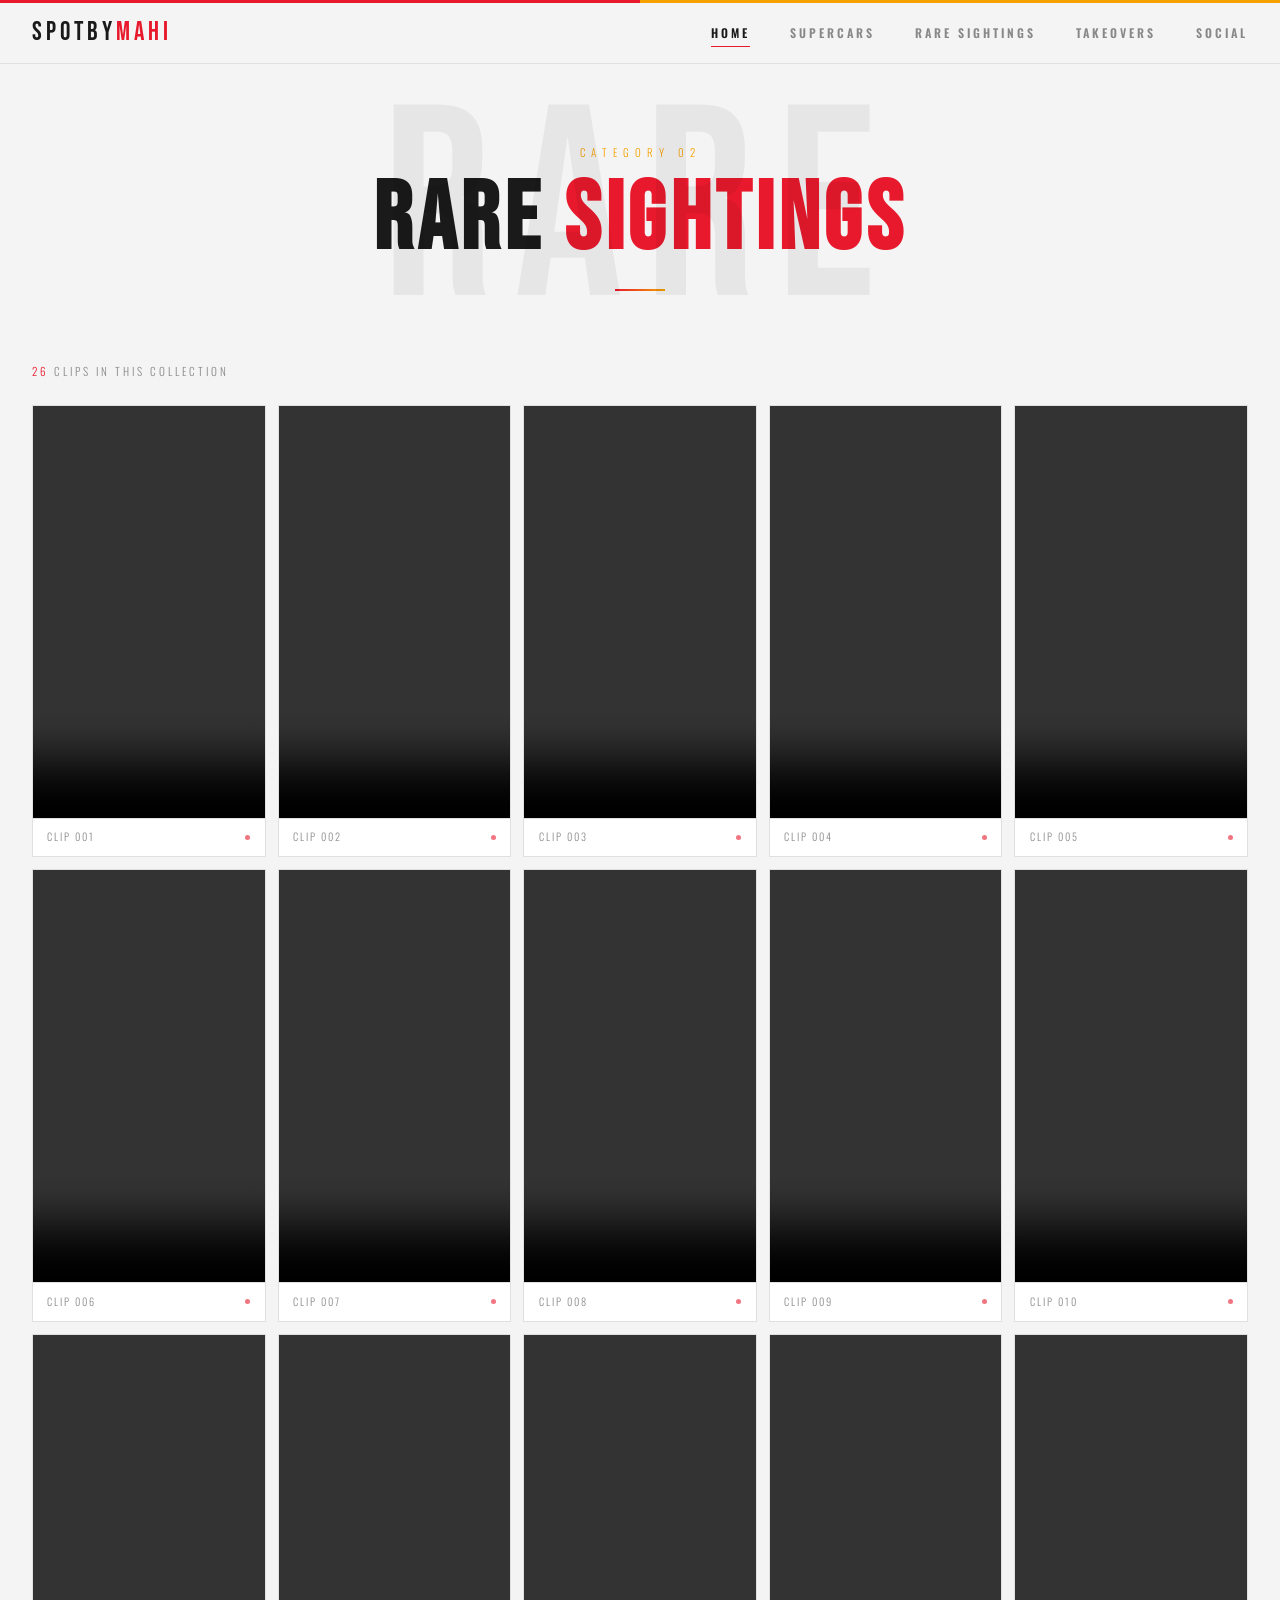
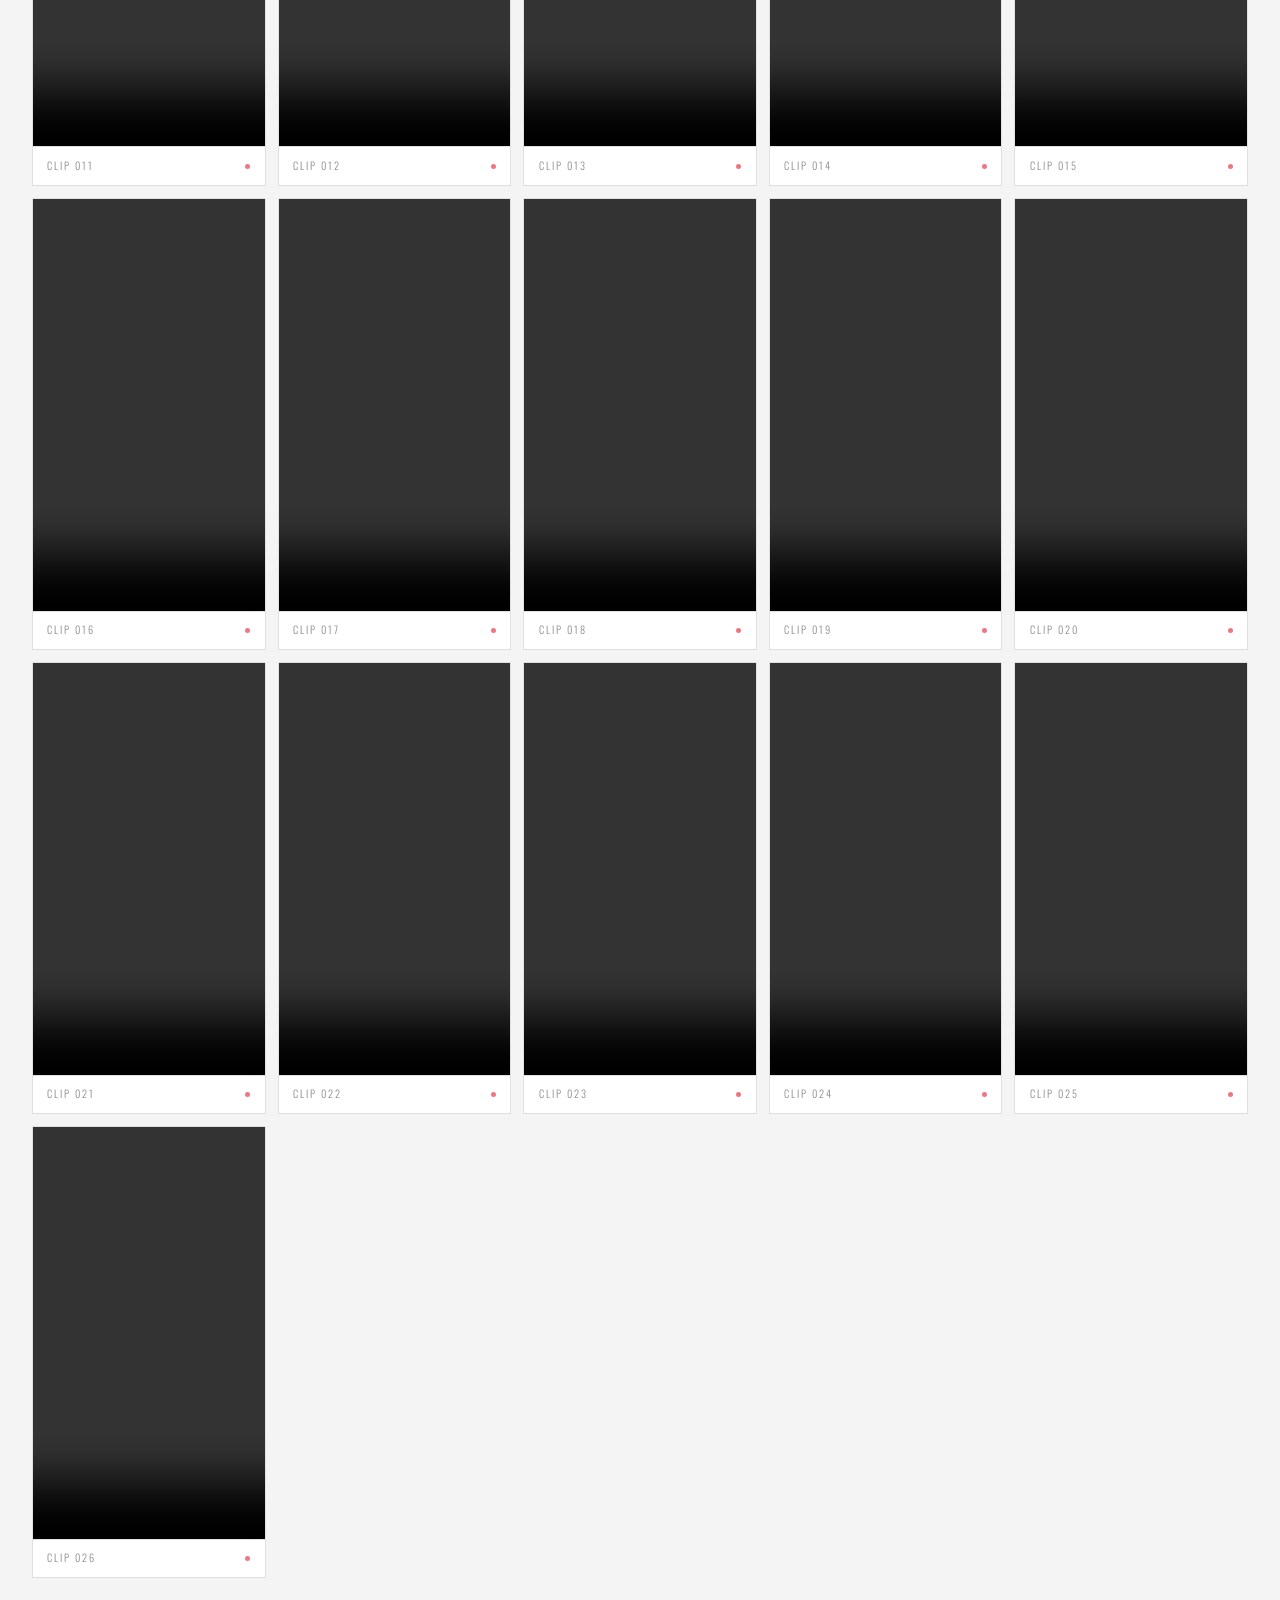
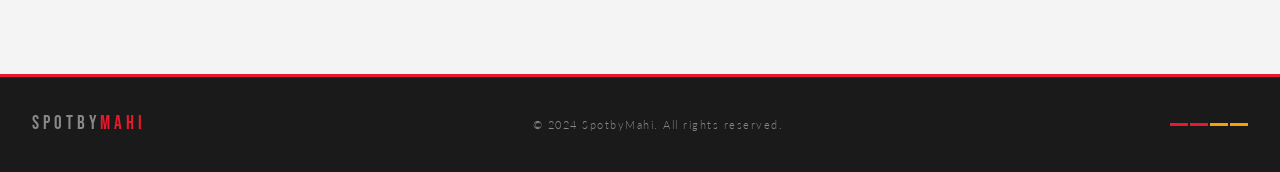
==== rare/index.html @ c1e54764 "Remove .html from page URLs via subfolder index.html structure Each page now lives at a clean URL:  " ====
<!DOCTYPE html>
<html lang="en">
<head>
  <meta charset="UTF-8">
  <meta name="viewport" content="width=device-width, initial-scale=1.0, viewport-fit=cover">
  <meta name="description" content="SpotbyMahi â€” Rare car sightings you won't see every day.">
  <meta name="theme-color" content="#f4f4f4">
  <meta name="apple-mobile-web-app-capable" content="yes">
  <meta name="apple-mobile-web-app-status-bar-style" content="black-translucent">
  <meta name="format-detection" content="telephone=no">
  <title>Rare Sightings â€” SpotbyMahi</title>
  <link rel="stylesheet" href="../style.css?v=10">
  <link rel="preconnect" href="https://fonts.googleapis.com">
  <link rel="preconnect" href="https://fonts.gstatic.com" crossorigin>
</head>
<body>

  <nav>
    <div class="nav-inner">
      <a href="../" class="nav-logo">SPOTBY<span class="logo-red">MAHI</span></a>
      <ul class="nav-links">
        <li><a href="../">Home</a></li>
        <li><a href="../supercars/">Supercars</a></li>
        <li><a href="../rare/">Rare Sightings</a></li>
        <li><a href="../takeovers/">Takeovers</a></li>
        <li><a href="../social/">Social</a></li>
      </ul>
      <button class="hamburger" aria-label="Toggle menu">
        <span></span><span></span><span></span>
      </button>
    </div>
  </nav>

  <div class="mobile-menu">
    <a href="../">Home</a>
    <a href="../supercars/">Supercars</a>
    <a href="../rare/">Rare Sightings</a>
    <a href="../takeovers/">Takeovers</a>
    <a href="../social/">Social</a>
  </div>

  <header class="page-header">
    <div class="page-header-watermark">RARE</div>
    <p class="page-header-label">Category 02</p>
    <h1 class="page-header-title">RARE <span class="t-red">SIGHTINGS</span></h1>
    <div class="page-divider"></div>
  </header>

  <main class="video-section">
    <p class="video-count"><span>26</span> clips in this collection</p>

    <div class="video-grid">

      <div class="video-card">
        <div class="video-wrapper">
          <video src="../Rare/IMG_0483.mov" controls playsinline preload="metadata"></video>
        </div>
        <div class="video-footer">
          <span class="video-num">CLIP 001</span>
          <div class="video-dot"></div>
        </div>
      </div>

      <div class="video-card">
        <div class="video-wrapper">
          <video src="../Rare/IMG_0484.mov" controls playsinline preload="metadata"></video>
        </div>
        <div class="video-footer">
          <span class="video-num">CLIP 002</span>
          <div class="video-dot"></div>
        </div>
      </div>

      <div class="video-card">
        <div class="video-wrapper">
          <video src="../Rare/IMG_1580.mov" controls playsinline preload="metadata"></video>
        </div>
        <div class="video-footer">
          <span class="video-num">CLIP 003</span>
          <div class="video-dot"></div>
        </div>
      </div>

      <div class="video-card">
        <div class="video-wrapper">
          <video src="../Rare/IMG_1581.mov" controls playsinline preload="metadata"></video>
        </div>
        <div class="video-footer">
          <span class="video-num">CLIP 004</span>
          <div class="video-dot"></div>
        </div>
      </div>

      <div class="video-card">
        <div class="video-wrapper">
          <video src="../Rare/IMG_1582.mov" controls playsinline preload="metadata"></video>
        </div>
        <div class="video-footer">
          <span class="video-num">CLIP 005</span>
          <div class="video-dot"></div>
        </div>
      </div>

      <div class="video-card">
        <div class="video-wrapper">
          <video src="../Rare/IMG_1625.MOV" controls playsinline preload="metadata"></video>
        </div>
        <div class="video-footer">
          <span class="video-num">CLIP 006</span>
          <div class="video-dot"></div>
        </div>
      </div>

      <div class="video-card">
        <div class="video-wrapper">
          <video src="../Rare/IMG_1839.mov" controls playsinline preload="metadata"></video>
        </div>
        <div class="video-footer">
          <span class="video-num">CLIP 007</span>
          <div class="video-dot"></div>
        </div>
      </div>

      <div class="video-card">
        <div class="video-wrapper">
          <video src="../Rare/IMG_1840.mov" controls playsinline preload="metadata"></video>
        </div>
        <div class="video-footer">
          <span class="video-num">CLIP 008</span>
          <div class="video-dot"></div>
        </div>
      </div>

      <div class="video-card">
        <div class="video-wrapper">
          <video src="../Rare/IMG_1841.mov" controls playsinline preload="metadata"></video>
        </div>
        <div class="video-footer">
          <span class="video-num">CLIP 009</span>
          <div class="video-dot"></div>
        </div>
      </div>

      <div class="video-card">
        <div class="video-wrapper">
          <video src="../Rare/IMG_1844.mov" controls playsinline preload="metadata"></video>
        </div>
        <div class="video-footer">
          <span class="video-num">CLIP 010</span>
          <div class="video-dot"></div>
        </div>
      </div>

      <div class="video-card">
        <div class="video-wrapper">
          <video src="../Rare/IMG_1845.mov" controls playsinline preload="metadata"></video>
        </div>
        <div class="video-footer">
          <span class="video-num">CLIP 011</span>
          <div class="video-dot"></div>
        </div>
      </div>

      <div class="video-card">
        <div class="video-wrapper">
          <video src="../Rare/IMG_1932.MOV" controls playsinline preload="metadata"></video>
        </div>
        <div class="video-footer">
          <span class="video-num">CLIP 012</span>
          <div class="video-dot"></div>
        </div>
      </div>

      <div class="video-card">
        <div class="video-wrapper">
          <video src="../Rare/IMG_1933.MOV" controls playsinline preload="metadata"></video>
        </div>
        <div class="video-footer">
          <span class="video-num">CLIP 013</span>
          <div class="video-dot"></div>
        </div>
      </div>

      <div class="video-card">
        <div class="video-wrapper">
          <video src="../Rare/IMG_1936.MOV" controls playsinline preload="metadata"></video>
        </div>
        <div class="video-footer">
          <span class="video-num">CLIP 014</span>
          <div class="video-dot"></div>
        </div>
      </div>

      <div class="video-card">
        <div class="video-wrapper">
          <video src="../Rare/IMG_1938.MOV" controls playsinline preload="metadata"></video>
        </div>
        <div class="video-footer">
          <span class="video-num">CLIP 015</span>
          <div class="video-dot"></div>
        </div>
      </div>

      <div class="video-card">
        <div class="video-wrapper">
          <video src="../Rare/IMG_1994.MOV" controls playsinline preload="metadata"></video>
        </div>
        <div class="video-footer">
          <span class="video-num">CLIP 016</span>
          <div class="video-dot"></div>
        </div>
      </div>

      <div class="video-card">
        <div class="video-wrapper">
          <video src="../Rare/IMG_1996%20(1).mov" controls playsinline preload="metadata"></video>
        </div>
        <div class="video-footer">
          <span class="video-num">CLIP 017</span>
          <div class="video-dot"></div>
        </div>
      </div>

      <div class="video-card">
        <div class="video-wrapper">
          <video src="../Rare/IMG_1997.mov" controls playsinline preload="metadata"></video>
        </div>
        <div class="video-footer">
          <span class="video-num">CLIP 018</span>
          <div class="video-dot"></div>
        </div>
      </div>

      <div class="video-card">
        <div class="video-wrapper">
          <video src="../Rare/IMG_1998.mov" controls playsinline preload="metadata"></video>
        </div>
        <div class="video-footer">
          <span class="video-num">CLIP 019</span>
          <div class="video-dot"></div>
        </div>
      </div>

      <div class="video-card">
        <div class="video-wrapper">
          <video src="../Rare/IMG_4988.mov" controls playsinline preload="metadata"></video>
        </div>
        <div class="video-footer">
          <span class="video-num">CLIP 020</span>
          <div class="video-dot"></div>
        </div>
      </div>

      <div class="video-card">
        <div class="video-wrapper">
          <video src="../Rare/IMG_4989.mov" controls playsinline preload="metadata"></video>
        </div>
        <div class="video-footer">
          <span class="video-num">CLIP 021</span>
          <div class="video-dot"></div>
        </div>
      </div>

      <div class="video-card">
        <div class="video-wrapper">
          <video src="../Rare/IMG_4990.mov" controls playsinline preload="metadata"></video>
        </div>
        <div class="video-footer">
          <span class="video-num">CLIP 022</span>
          <div class="video-dot"></div>
        </div>
      </div>

      <div class="video-card">
        <div class="video-wrapper">
          <video src="../Rare/IMG_4993.mov" controls playsinline preload="metadata"></video>
        </div>
        <div class="video-footer">
          <span class="video-num">CLIP 023</span>
          <div class="video-dot"></div>
        </div>
      </div>

      <div class="video-card">
        <div class="video-wrapper">
          <video src="../Rare/IMG_4996.mov" controls playsinline preload="metadata"></video>
        </div>
        <div class="video-footer">
          <span class="video-num">CLIP 024</span>
          <div class="video-dot"></div>
        </div>
      </div>

      <div class="video-card">
        <div class="video-wrapper">
          <video src="../Rare/IMG_4997.mov" controls playsinline preload="metadata"></video>
        </div>
        <div class="video-footer">
          <span class="video-num">CLIP 025</span>
          <div class="video-dot"></div>
        </div>
      </div>

      <div class="video-card">
        <div class="video-wrapper">
          <video src="../Rare/IMG_5001.mov" controls playsinline preload="metadata"></video>
        </div>
        <div class="video-footer">
          <span class="video-num">CLIP 026</span>
          <div class="video-dot"></div>
        </div>
      </div>

    </div>
  </main>

  <footer>
    <div class="footer-inner">
      <div class="footer-logo">SPOTBY<span>MAHI</span></div>
      <p class="footer-copy">&copy; 2024 SpotbyMahi. All rights reserved.</p>
      <div class="footer-stripes">
        <span style="background:var(--red)"></span>
        <span style="background:var(--red)"></span>
        <span style="background:var(--gold)"></span>
        <span style="background:var(--gold)"></span>
      </div>
    </div>
  </footer>

  <script src="../main.js?v=10"></script>
</body>
</html>
---- style.css ----
@import url('https://fonts.googleapis.com/css2?family=Bebas+Neue&family=Oswald:wght@400;600;700&family=Lato:ital,wght@0,300;0,400;0,700;1,300&display=swap');

:root {
  --bg: #f4f4f4;
  --bg-card: #ffffff;
  --bg-overlay: rgba(244,244,244,0.96);
  --red: #e8192c;
  --red-hover: #c5101f;
  --gold: #f5a100;
  --gold-light: #ffbe40;
  --cream: #1a1a1a;
  --muted: #888888;
  --border: #e0e0e0;
  --border-light: #d0d0d0;
}

*, *::before, *::after {
  box-sizing: border-box;
  margin: 0;
  padding: 0;
}

html {
  scroll-behavior: smooth;
  overflow-x: hidden;
  -webkit-text-size-adjust: 100%;
  text-size-adjust: 100%;
}

body {
  background: var(--bg);
  color: var(--cream);
  font-family: 'Lato', sans-serif;
  font-weight: 300;
  line-height: 1.6;
  min-height: 100vh;
  overflow-x: hidden;
  -webkit-tap-highlight-color: transparent;
  -webkit-font-smoothing: antialiased;
}

/* Top racing stripe */
body::before {
  content: '';
  position: fixed;
  top: 0;
  left: 0;
  right: 0;
  height: 3px;
  background: linear-gradient(90deg, var(--red) 0%, var(--red) 50%, var(--gold) 50%, var(--gold) 100%);
  z-index: 9999;
}

::-webkit-scrollbar { width: 5px; }
::-webkit-scrollbar-track { background: #e8e8e8; }
::-webkit-scrollbar-thumb { background: var(--red); border-radius: 3px; }

/* ===================== NAVIGATION ===================== */
nav {
  position: fixed;
  top: 0;
  left: 0;
  right: 0;
  z-index: 1000;
  background: var(--bg-overlay);
  border-bottom: 1px solid var(--border);
  backdrop-filter: blur(14px);
  -webkit-backdrop-filter: blur(14px);
  /* Account for iPhone notch / Dynamic Island */
  padding: env(safe-area-inset-top, 0px) 2rem 0;
  height: calc(64px + env(safe-area-inset-top, 0px));
}

.nav-inner {
  max-width: 1400px;
  margin: 0 auto;
  height: 64px;
  display: flex;
  align-items: center;
  justify-content: space-between;
}

.nav-logo {
  font-family: 'Bebas Neue', cursive;
  font-size: 1.65rem;
  letter-spacing: 4px;
  color: var(--cream);
  text-decoration: none;
  transition: opacity 0.2s;
}

.nav-logo:hover { opacity: 0.85; }
.nav-logo .logo-red { color: var(--red); }

.nav-links {
  display: flex;
  gap: 2.5rem;
  list-style: none;
}

.nav-links a {
  font-family: 'Oswald', sans-serif;
  font-size: 0.75rem;
  font-weight: 600;
  letter-spacing: 3px;
  text-transform: uppercase;
  color: var(--muted);
  text-decoration: none;
  transition: color 0.25s;
  position: relative;
  padding-bottom: 2px;
}

.nav-links a::after {
  content: '';
  position: absolute;
  bottom: -4px;
  left: 0;
  right: 0;
  height: 1px;
  background: var(--red);
  transform: scaleX(0);
  transform-origin: left;
  transition: transform 0.25s;
}

.nav-links a:hover,
.nav-links a.active {
  color: var(--cream);
}

.nav-links a:hover::after,
.nav-links a.active::after {
  transform: scaleX(1);
}

/* Hamburger — 44×44px minimum touch target (Apple HIG) */
.hamburger {
  display: none;
  flex-direction: column;
  gap: 5px;
  cursor: pointer;
  padding: 0;
  background: none;
  border: none;
  min-width: 44px;
  min-height: 44px;
  align-items: center;
  justify-content: center;
}

.hamburger span {
  display: block;
  width: 22px;
  height: 2px;
  background: var(--cream);
  transition: all 0.3s ease;
}

.hamburger.open span:nth-child(1) { transform: translateY(7px) rotate(45deg); }
.hamburger.open span:nth-child(2) { opacity: 0; transform: scaleX(0); }
.hamburger.open span:nth-child(3) { transform: translateY(-7px) rotate(-45deg); }

/* Mobile menu */
.mobile-menu {
  display: none;
  position: fixed;
  top: calc(64px + env(safe-area-inset-top, 0px));
  left: 0;
  right: 0;
  background: var(--bg-overlay);
  border-bottom: 1px solid var(--border);
  backdrop-filter: blur(14px);
  -webkit-backdrop-filter: blur(14px);
  z-index: 998;
  flex-direction: column;
  padding: 0.75rem 1.5rem 1.5rem;
  gap: 0;
}

.mobile-menu.open { display: flex; }

.mobile-menu a {
  font-family: 'Oswald', sans-serif;
  font-size: 1rem;
  font-weight: 600;
  letter-spacing: 3px;
  text-transform: uppercase;
  color: var(--cream);
  text-decoration: none;
  padding: 0.9rem 0;
  min-height: 44px;
  display: flex;
  align-items: center;
  border-bottom: 1px solid var(--border);
  transition: color 0.2s;
}

.mobile-menu a:hover,
.mobile-menu a:active { color: var(--red); }
.mobile-menu a:first-child { border-top: 1px solid var(--border); }

/* ===================== HERO ===================== */
.hero {
  position: relative;
  height: 100vh;        /* fallback */
  height: 100dvh;       /* iOS 15.4+, Chrome 108+, Firefox 101+ — excludes browser chrome */
  min-height: 500px;
  display: flex;
  align-items: center;
  justify-content: center;
  text-align: center;
  overflow: hidden;
}

.hero-bg {
  position: absolute;
  inset: 0;
  background-image: url('Supercars/Wallpaper.jpg');
  background-size: cover;
  background-position: center 30%;
  filter: brightness(0.48) saturate(0.85);
  transform: scale(1.05);
  transition: transform 8s ease;
}

.hero-bg.loaded { transform: scale(1); }

.hero-overlay {
  position: absolute;
  inset: 0;
  background: linear-gradient(
    180deg,
    rgba(10,10,10,0.25) 0%,
    rgba(10,10,10,0.4) 40%,
    rgba(10,10,10,0.85) 100%
  );
}

.hero-content {
  position: relative;
  z-index: 1;
  padding: 0 1.5rem;
}

.hero-eyebrow {
  font-family: 'Oswald', sans-serif;
  font-size: 0.7rem;
  letter-spacing: 7px;
  text-transform: uppercase;
  color: var(--gold);
  margin-bottom: 1.25rem;
  opacity: 0;
  transform: translateY(15px);
  animation: fadeUp 0.8s 0.3s forwards;
}

.hero-title {
  font-family: 'Bebas Neue', cursive;
  font-size: clamp(5.5rem, 16vw, 13rem);
  line-height: 0.88;
  letter-spacing: 0.04em;
  color: #fff;
  opacity: 0;
  transform: translateY(20px);
  animation: fadeUp 0.8s 0.5s forwards;
}

.hero-title .t-red { color: var(--red); }
.hero-title .t-gold { color: var(--gold); }

.hero-tagline {
  font-family: 'Oswald', sans-serif;
  font-size: clamp(0.65rem, 1.5vw, 0.85rem);
  letter-spacing: 5px;
  text-transform: uppercase;
  color: var(--muted);
  margin-top: 1.5rem;
  opacity: 0;
  transform: translateY(15px);
  animation: fadeUp 0.8s 0.7s forwards;
}

.hero-cta {
  display: flex;
  gap: 1rem;
  justify-content: center;
  margin-top: 2.5rem;
  flex-wrap: wrap;
  opacity: 0;
  transform: translateY(15px);
  animation: fadeUp 0.8s 0.9s forwards;
}

@keyframes fadeUp {
  to { opacity: 1; transform: translateY(0); }
}

.btn {
  font-family: 'Oswald', sans-serif;
  font-size: 0.75rem;
  font-weight: 600;
  letter-spacing: 3.5px;
  text-transform: uppercase;
  text-decoration: none;
  padding: 0.9rem 2.25rem;
  border: 1px solid;
  transition: all 0.3s;
  cursor: pointer;
  display: inline-block;
}

.btn-primary {
  background: var(--red);
  border-color: var(--red);
  color: #fff;
}

.btn-primary:hover {
  background: var(--red-hover);
  border-color: var(--red-hover);
  transform: translateY(-2px);
}

.btn-outline {
  background: transparent;
  border-color: rgba(240,235,224,0.4);
  color: var(--cream);
}

.btn-outline:hover {
  background: rgba(240,235,224,0.1);
  border-color: var(--cream);
  transform: translateY(-2px);
}

.hero-scroll {
  position: absolute;
  bottom: 2.5rem;
  left: 50%;
  transform: translateX(-50%);
  display: flex;
  flex-direction: column;
  align-items: center;
  gap: 0.5rem;
  color: var(--muted);
  font-family: 'Oswald', sans-serif;
  font-size: 0.6rem;
  letter-spacing: 4px;
  text-transform: uppercase;
  animation: scrollBounce 2.5s infinite;
  opacity: 0;
  animation: scrollBounce 2.5s 1.5s infinite;
}

.hero-scroll::after {
  content: '';
  display: block;
  width: 1px;
  height: 36px;
  background: linear-gradient(to bottom, var(--muted), transparent);
  margin-top: 0.25rem;
}

@keyframes scrollBounce {
  0% { opacity: 0; transform: translateX(-50%) translateY(0); }
  20% { opacity: 1; }
  60% { opacity: 1; transform: translateX(-50%) translateY(10px); }
  80% { opacity: 0; transform: translateX(-50%) translateY(10px); }
  100% { opacity: 0; }
}

/* ===================== HOME SECTION CARDS ===================== */
.home-sections {
  max-width: 1400px;
  margin: 0 auto;
  padding: 4rem 2rem 6rem;
}

.home-sections-header {
  text-align: center;
  margin-bottom: 3rem;
}

.label-tag {
  font-family: 'Oswald', sans-serif;
  font-size: 0.68rem;
  letter-spacing: 5px;
  text-transform: uppercase;
  color: var(--gold);
  display: block;
  margin-bottom: 0.6rem;
}

.section-heading {
  font-family: 'Bebas Neue', cursive;
  font-size: clamp(2.5rem, 5vw, 4rem);
  letter-spacing: 0.05em;
  color: var(--cream);
  line-height: 1;
}

.divider {
  width: 50px;
  height: 2px;
  background: linear-gradient(90deg, var(--red), var(--gold));
  margin: 1.2rem auto 0;
}

.cards-grid {
  display: grid;
  grid-template-columns: repeat(2, 1fr);
  gap: 1.5rem;
}

@media (max-width: 700px) {
  .cards-grid { grid-template-columns: 1fr; }
}

.cat-card {
  display: block;
  text-decoration: none;
  position: relative;
  overflow: hidden;
  aspect-ratio: 4/3;
  border: 1px solid var(--border);
  background: var(--bg-card);
  transition: border-color 0.35s, transform 0.35s;
}

.cat-card:hover {
  border-color: var(--red);
  transform: translateY(-4px);
}

.cat-card-bg {
  position: absolute;
  inset: 0;
  transition: transform 0.5s ease;
}

.cat-card:hover .cat-card-bg { transform: scale(1.06); }

/* Card backgrounds */
.bg-supercars {
  background:
    linear-gradient(135deg, #1c0000 0%, #3a0505 50%, #1c0000 100%);
}

.bg-supercars::before {
  content: '';
  position: absolute;
  inset: 0;
  background-image: url('Supercars/Wallpaper.jpg');
  background-size: cover;
  background-position: center;
  opacity: 0.25;
}

.bg-rare {
  background: linear-gradient(135deg, #00081c 0%, #001236 50%, #00081c 100%);
}

.bg-rare::before {
  content: '';
  position: absolute;
  inset: 0;
  background-image:
    repeating-linear-gradient(
      45deg,
      transparent,
      transparent 30px,
      rgba(200, 146, 12, 0.04) 30px,
      rgba(200, 146, 12, 0.04) 31px
    );
}

.bg-takeover {
  background: linear-gradient(135deg, #0a0a00 0%, #1c1700 50%, #0a0a00 100%);
}

.bg-takeover::before {
  content: '';
  position: absolute;
  inset: 0;
  background-image:
    repeating-linear-gradient(
      -45deg,
      transparent,
      transparent 20px,
      rgba(200, 24, 24, 0.05) 20px,
      rgba(200, 24, 24, 0.05) 21px
    );
}

.bg-social {
  background: linear-gradient(135deg, #0d0014 0%, #1e0030 50%, #0d0014 100%);
}

.bg-social::before {
  content: '';
  position: absolute;
  inset: 0;
  background: radial-gradient(ellipse at top right, rgba(200,24,24,0.12), transparent 60%),
              radial-gradient(ellipse at bottom left, rgba(200,146,12,0.08), transparent 60%);
}

.cat-card-content {
  position: absolute;
  inset: 0;
  display: flex;
  flex-direction: column;
  justify-content: flex-end;
  padding: 1.75rem;
  background: linear-gradient(to top, rgba(0,0,0,0.88) 0%, rgba(0,0,0,0.1) 60%, transparent 100%);
  transition: background 0.35s;
}

.cat-card:hover .cat-card-content {
  background: linear-gradient(to top, rgba(180,18,18,0.55) 0%, rgba(0,0,0,0.1) 60%, transparent 100%);
}

.cat-card-num {
  position: absolute;
  top: 1rem;
  right: 1.5rem;
  font-family: 'Bebas Neue', cursive;
  font-size: 5rem;
  color: rgba(255,255,255,0.05);
  line-height: 1;
  pointer-events: none;
}

.cat-card-label {
  font-family: 'Oswald', sans-serif;
  font-size: 0.65rem;
  letter-spacing: 4px;
  text-transform: uppercase;
  color: var(--gold);
  margin-bottom: 0.4rem;
}

.cat-card-title {
  font-family: 'Bebas Neue', cursive;
  font-size: 2.4rem;
  letter-spacing: 2px;
  color: #fff;
  line-height: 1;
}

.cat-card-arrow {
  display: inline-block;
  margin-top: 0.75rem;
  font-family: 'Oswald', sans-serif;
  font-size: 0.7rem;
  letter-spacing: 3px;
  text-transform: uppercase;
  color: var(--muted);
  transition: color 0.3s, transform 0.3s;
}

.cat-card:hover .cat-card-arrow {
  color: #fff;
  transform: translateX(5px);
}

.cat-card-arrow::after { content: ' →'; }

/* ===================== PAGE HEADER ===================== */
.page-header {
  padding: 9rem 2rem 3rem;
  text-align: center;
  position: relative;
  overflow: hidden;
}

.page-header-watermark {
  position: absolute;
  font-family: 'Bebas Neue', cursive;
  font-size: clamp(5rem, 22vw, 17rem);
  color: rgba(0,0,0,0.06);
  top: 50%;
  left: 50%;
  transform: translate(-50%, -40%);
  white-space: nowrap;
  pointer-events: none;
  letter-spacing: 0.08em;
  user-select: none;
}

.page-header-label {
  font-family: 'Oswald', sans-serif;
  font-size: 0.68rem;
  letter-spacing: 6px;
  text-transform: uppercase;
  color: var(--gold);
  margin-bottom: 0.75rem;
}

.page-header-title {
  font-family: 'Bebas Neue', cursive;
  font-size: clamp(3rem, 8vw, 6rem);
  letter-spacing: 0.05em;
  color: var(--cream);
  line-height: 1;
}

.page-header-title .t-red { color: var(--red); }

.page-divider {
  width: 50px;
  height: 2px;
  background: linear-gradient(90deg, var(--red), var(--gold));
  margin: 1.25rem auto 0;
}

/* ===================== VIDEO GRID ===================== */
.video-section {
  max-width: 1600px;
  margin: 0 auto;
  padding: 1.5rem 2rem 6rem;
}

.video-count {
  font-family: 'Oswald', sans-serif;
  font-size: 0.7rem;
  letter-spacing: 3px;
  text-transform: uppercase;
  color: var(--muted);
  margin-bottom: 1.5rem;
}

.video-count span { color: var(--red); }

.video-grid {
  display: grid;
  grid-template-columns: repeat(auto-fill, minmax(200px, 1fr));
  gap: 0.75rem;
}

.video-card {
  background: var(--bg-card);
  border: 1px solid var(--border);
  overflow: hidden;
  transition: border-color 0.3s, box-shadow 0.3s, transform 0.3s;
}

.video-card:hover {
  border-color: var(--red);
  box-shadow: 0 8px 30px rgba(232,25,44,0.18);
  transform: translateY(-3px);
}

.video-wrapper {
  position: relative;
  aspect-ratio: 9/16;
  background: #000;
  overflow: hidden;
  width: 100%;
}

.video-wrapper video {
  position: absolute;
  top: 0;
  left: 0;
  width: 100%;
  height: 100%;
  display: block;
  object-fit: contain;
}

.video-footer {
  padding: 0.65rem 0.9rem;
  display: flex;
  align-items: center;
  justify-content: space-between;
  border-top: 1px solid var(--border);
}

.video-num {
  font-family: 'Oswald', sans-serif;
  font-size: 0.65rem;
  letter-spacing: 2px;
  color: var(--muted);
}

.video-dot {
  width: 5px;
  height: 5px;
  border-radius: 50%;
  background: var(--red);
  opacity: 0.6;
}

/* ===================== SOCIAL PAGE ===================== */

.sc-hero {
  position: relative;
  min-height: 100vh;
  background: #111111;
  display: flex;
  flex-direction: column;
  align-items: center;
  justify-content: center;
  padding: 8rem 2rem 6rem;
  overflow: hidden;
}

.sc-hero-wm {
  position: absolute;
  font-family: 'Bebas Neue', cursive;
  font-size: clamp(6rem, 30vw, 18rem);
  color: rgba(255,255,255,0.03);
  top: 50%;
  left: 50%;
  transform: translate(-50%, -50%);
  white-space: nowrap;
  pointer-events: none;
  user-select: none;
  letter-spacing: 0.1em;
}

.sc-hero-content {
  position: relative;
  z-index: 1;
  display: flex;
  flex-direction: column;
  align-items: center;
  text-align: center;
}

.sc-ig-ring {
  width: 88px;
  height: 88px;
  border-radius: 26px;
  background: linear-gradient(135deg, #f09433 0%, #e6683c 25%, #dc2743 50%, #cc2366 75%, #bc1888 100%);
  padding: 2.5px;
  margin-bottom: 2rem;
}

.sc-ig-inner {
  width: 100%;
  height: 100%;
  border-radius: 23px;
  background: #111111;
  display: flex;
  align-items: center;
  justify-content: center;
}

.sc-ig-ring svg {
  width: 40px;
  height: 40px;
  fill: #ffffff;
}

.sc-label {
  font-family: 'Oswald', sans-serif;
  font-size: 0.62rem;
  letter-spacing: 5px;
  text-transform: uppercase;
  color: var(--gold);
  margin-bottom: 0.75rem;
}

.sc-handle {
  font-family: 'Bebas Neue', cursive;
  font-size: clamp(3rem, 11vw, 7.5rem);
  letter-spacing: 0.04em;
  line-height: 1;
  color: #ffffff;
  margin-bottom: 0.85rem;
}

.sc-at { color: rgba(255,255,255,0.22); }
.sc-red { color: var(--red); }

.sc-bio {
  font-family: 'Oswald', sans-serif;
  font-size: 0.72rem;
  letter-spacing: 3.5px;
  text-transform: uppercase;
  color: rgba(255,255,255,0.38);
  margin-bottom: 1rem;
}

.sc-tags {
  display: flex;
  align-items: center;
  gap: 0.75rem;
  font-size: 0.75rem;
  color: rgba(255,255,255,0.28);
  margin-bottom: 2.75rem;
  flex-wrap: wrap;
  justify-content: center;
}

.sc-dot { color: var(--red); }

.sc-follow-btn {
  display: inline-flex;
  align-items: center;
  gap: 0.75rem;
  font-family: 'Oswald', sans-serif;
  font-size: 0.78rem;
  font-weight: 600;
  letter-spacing: 3px;
  text-transform: uppercase;
  text-decoration: none;
  color: #ffffff;
  background: var(--red);
  padding: 1rem 2.75rem;
  border: 2px solid var(--red);
  transition: background 0.25s, color 0.25s;
}

.sc-follow-btn:hover {
  background: transparent;
  color: var(--red);
}

.sc-scroll-hint {
  position: absolute;
  bottom: 2rem;
  left: 50%;
  transform: translateX(-50%);
  display: flex;
  flex-direction: column;
  align-items: center;
  gap: 0.5rem;
  font-family: 'Oswald', sans-serif;
  font-size: 0.58rem;
  letter-spacing: 4px;
  text-transform: uppercase;
  color: rgba(255,255,255,0.22);
}

.sc-scroll-line {
  width: 1px;
  height: 36px;
  background: linear-gradient(to bottom, rgba(255,255,255,0.22), transparent);
}

/* Pillars */
.sc-pillars {
  padding: 5rem 2rem;
  background: var(--bg);
}

.sc-pillars-header {
  text-align: center;
  margin-bottom: 3rem;
}

.sc-pillars-grid {
  max-width: 1100px;
  margin: 0 auto;
  display: grid;
  grid-template-columns: repeat(3, 1fr);
  gap: 1.5px;
  background: var(--border);
}

.sc-pillar {
  background: var(--bg-card);
  padding: 2.5rem 2rem;
  text-decoration: none;
  display: flex;
  flex-direction: column;
  gap: 0.6rem;
  border-left: 3px solid transparent;
  transition: border-color 0.25s, transform 0.25s;
}

.sc-pillar:hover {
  border-left-color: var(--red);
  transform: translateX(5px);
}

.sc-pillar-num {
  font-family: 'Oswald', sans-serif;
  font-size: 0.62rem;
  letter-spacing: 4px;
  color: var(--red);
}

.sc-pillar-title {
  font-family: 'Bebas Neue', cursive;
  font-size: 1.8rem;
  letter-spacing: 0.05em;
  color: var(--cream);
  line-height: 1;
}

.sc-pillar-desc {
  font-size: 0.8rem;
  color: var(--muted);
  line-height: 1.65;
  flex: 1;
}

.sc-pillar-cta {
  font-family: 'Oswald', sans-serif;
  font-size: 0.62rem;
  letter-spacing: 3px;
  text-transform: uppercase;
  color: var(--gold);
  margin-top: 0.5rem;
}

/* QR Band */
.sc-qr-band {
  background: #1a1a1a;
  padding: 4.5rem 2rem;
  border-top: 3px solid var(--red);
}

.sc-qr-inner {
  max-width: 880px;
  margin: 0 auto;
  display: flex;
  align-items: center;
  gap: 5rem;
}

.sc-qr-text {
  flex: 1;
  display: flex;
  flex-direction: column;
  gap: 0.85rem;
}

.sc-qr-eyebrow {
  font-family: 'Oswald', sans-serif;
  font-size: 0.62rem;
  letter-spacing: 5px;
  text-transform: uppercase;
  color: var(--gold);
}

.sc-qr-heading {
  font-family: 'Bebas Neue', cursive;
  font-size: clamp(2.5rem, 5vw, 4rem);
  letter-spacing: 0.05em;
  color: #ffffff;
  line-height: 1;
}

.sc-qr-heading span { color: var(--red); }

.sc-qr-desc {
  font-size: 0.82rem;
  color: rgba(255,255,255,0.38);
  line-height: 1.75;
  max-width: 310px;
}

.sc-qr-url {
  font-family: 'Oswald', sans-serif;
  font-size: 0.6rem;
  letter-spacing: 2px;
  color: rgba(255,255,255,0.2);
}

.sc-qr-frame {
  flex-shrink: 0;
  padding: 1rem;
  background: #ffffff;
  border: 3px solid var(--red);
  line-height: 0;
}

.sc-qr-frame svg {
  display: block;
  width: 180px;
  height: 180px;
}

/* ===================== FOOTER ===================== */
footer {
  background: #1a1a1a;
  border-top: 3px solid var(--red);
  padding: 2rem;
}

.footer-logo { color: #f4f4f4; }
.footer-copy { color: #888888; }

.footer-inner {
  max-width: 1400px;
  margin: 0 auto;
  display: flex;
  align-items: center;
  justify-content: space-between;
  flex-wrap: wrap;
  gap: 1rem;
}

.footer-logo {
  font-family: 'Bebas Neue', cursive;
  font-size: 1.2rem;
  letter-spacing: 4px;
  color: var(--muted);
}

.footer-logo span { color: var(--red); }

.footer-copy {
  font-size: 0.7rem;
  color: var(--muted);
  letter-spacing: 1.5px;
}

.footer-stripes {
  display: flex;
  gap: 2px;
}

.footer-stripes span {
  display: block;
  width: 18px;
  height: 3px;
}

/* ===================== RESPONSIVE ===================== */

/* iPad landscape / small desktops (1024px) */
@media (max-width: 1024px) {
  .video-grid { grid-template-columns: repeat(auto-fill, minmax(170px, 1fr)); }
}

/* iPad portrait / large tablets (768px) */
@media (max-width: 768px) {
  nav {
    padding: env(safe-area-inset-top, 0px) 1.25rem 0;
  }
  .nav-links { display: none; }
  .hamburger { display: flex; }

  .hero-title { font-size: clamp(4rem, 17vw, 7rem); }
  .hero-tagline { letter-spacing: 3px; }

  .home-sections { padding: 3rem 1.25rem 4rem; }
  .cards-grid { grid-template-columns: 1fr 1fr; }
  .cat-card { aspect-ratio: 3/2; }

  .page-header { padding: calc(7rem + env(safe-area-inset-top, 0px)) 1.25rem 2rem; }

  .video-section { padding: 1rem 0.75rem 4rem; }
  .video-grid {
    grid-template-columns: repeat(auto-fill, minmax(140px, 1fr));
    gap: 0.5rem;
  }

  .sc-pillars-grid { grid-template-columns: 1fr; }
  .sc-pillar:hover { transform: none; }
  .sc-qr-inner { flex-direction: column; gap: 2.5rem; text-align: center; }
  .sc-qr-desc { max-width: 100%; }

  .footer-inner { flex-direction: column; align-items: flex-start; gap: 0.75rem; }
  footer {
    padding-left: max(2rem, env(safe-area-inset-left, 0px));
    padding-right: max(2rem, env(safe-area-inset-right, 0px));
    padding-bottom: calc(2rem + env(safe-area-inset-bottom, 0px));
  }
}

/* Small phones (480px) */
@media (max-width: 480px) {
  nav { padding: env(safe-area-inset-top, 0px) 1rem 0; }

  .hero-title { font-size: clamp(3.5rem, 18vw, 6rem); }
  .hero-eyebrow { letter-spacing: 4px; font-size: 0.62rem; }
  .hero-cta { gap: 0.6rem; }
  .btn { padding: 0.8rem 1.5rem; font-size: 0.7rem; letter-spacing: 2.5px; }

  .home-sections { padding: 2.5rem 1rem 3rem; }
  .cards-grid { grid-template-columns: 1fr; }

  .page-header { padding: calc(6rem + env(safe-area-inset-top, 0px)) 1rem 1.5rem; }

  .video-section { padding: 0.75rem 0.5rem 3rem; }
  .video-grid {
    grid-template-columns: repeat(2, 1fr);
    gap: 0.4rem;
  }

  .sc-follow-btn { width: 100%; justify-content: center; }

  footer {
    padding-left: max(1.25rem, env(safe-area-inset-left, 0px));
    padding-right: max(1.25rem, env(safe-area-inset-right, 0px));
  }
}

/* Very small phones (360px and below) */
@media (max-width: 360px) {
  .hero-title { font-size: clamp(3rem, 19vw, 5rem); }
  .video-grid { gap: 0.3rem; }
  .cat-card-title { font-size: 1.8rem; }
}

/* Landscape phones — height-based query */
@media (max-height: 500px) and (orientation: landscape) {
  .hero {
    min-height: 100dvh;
    padding-top: 80px;
  }
  .hero-title { font-size: clamp(2.5rem, 9vh, 4.5rem); }
  .hero-eyebrow { margin-bottom: 0.4rem; font-size: 0.6rem; }
  .hero-cta { margin-top: 1rem; gap: 0.6rem; }
  .hero-scroll { display: none; }

  .page-header { padding: 5rem 1.25rem 1.5rem; }
}

/* iOS safe area — bottom (home indicator) */
@supports (padding: env(safe-area-inset-bottom)) {
  footer {
    padding-bottom: calc(2rem + env(safe-area-inset-bottom));
  }
}
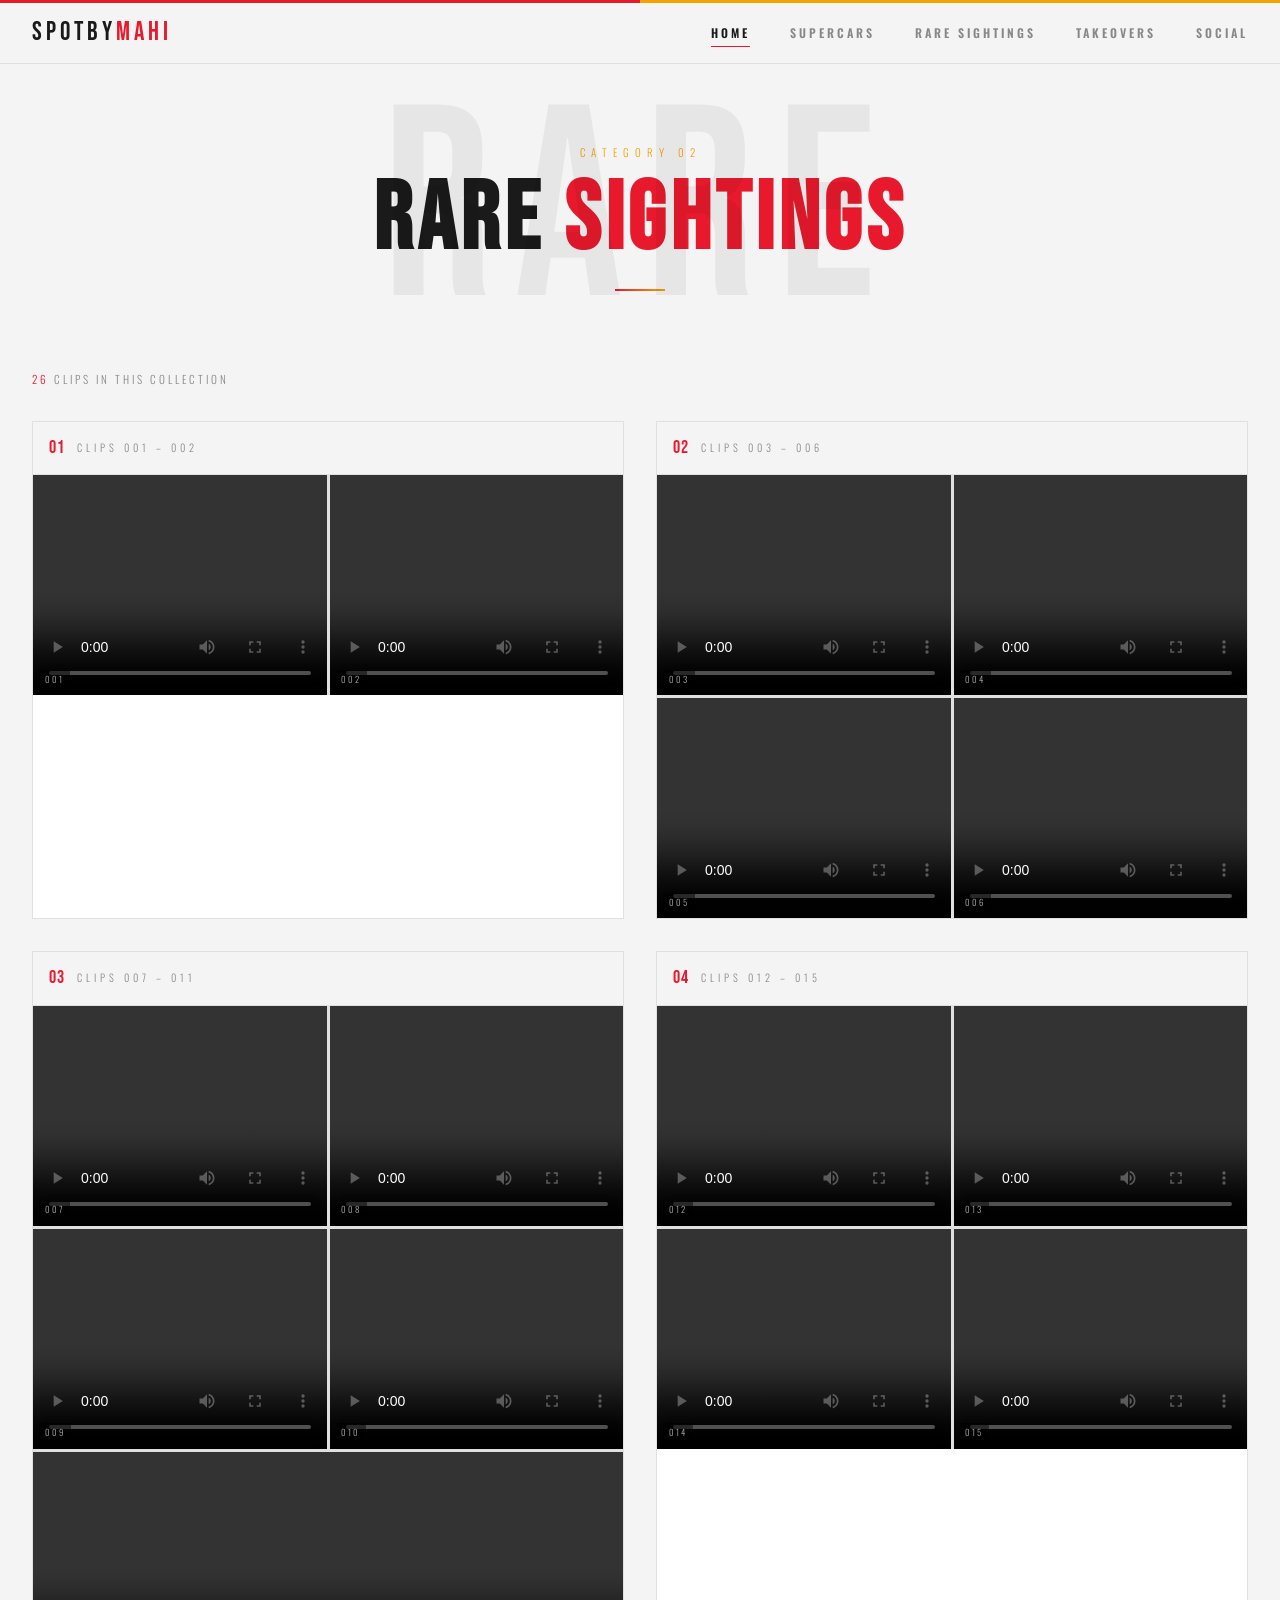
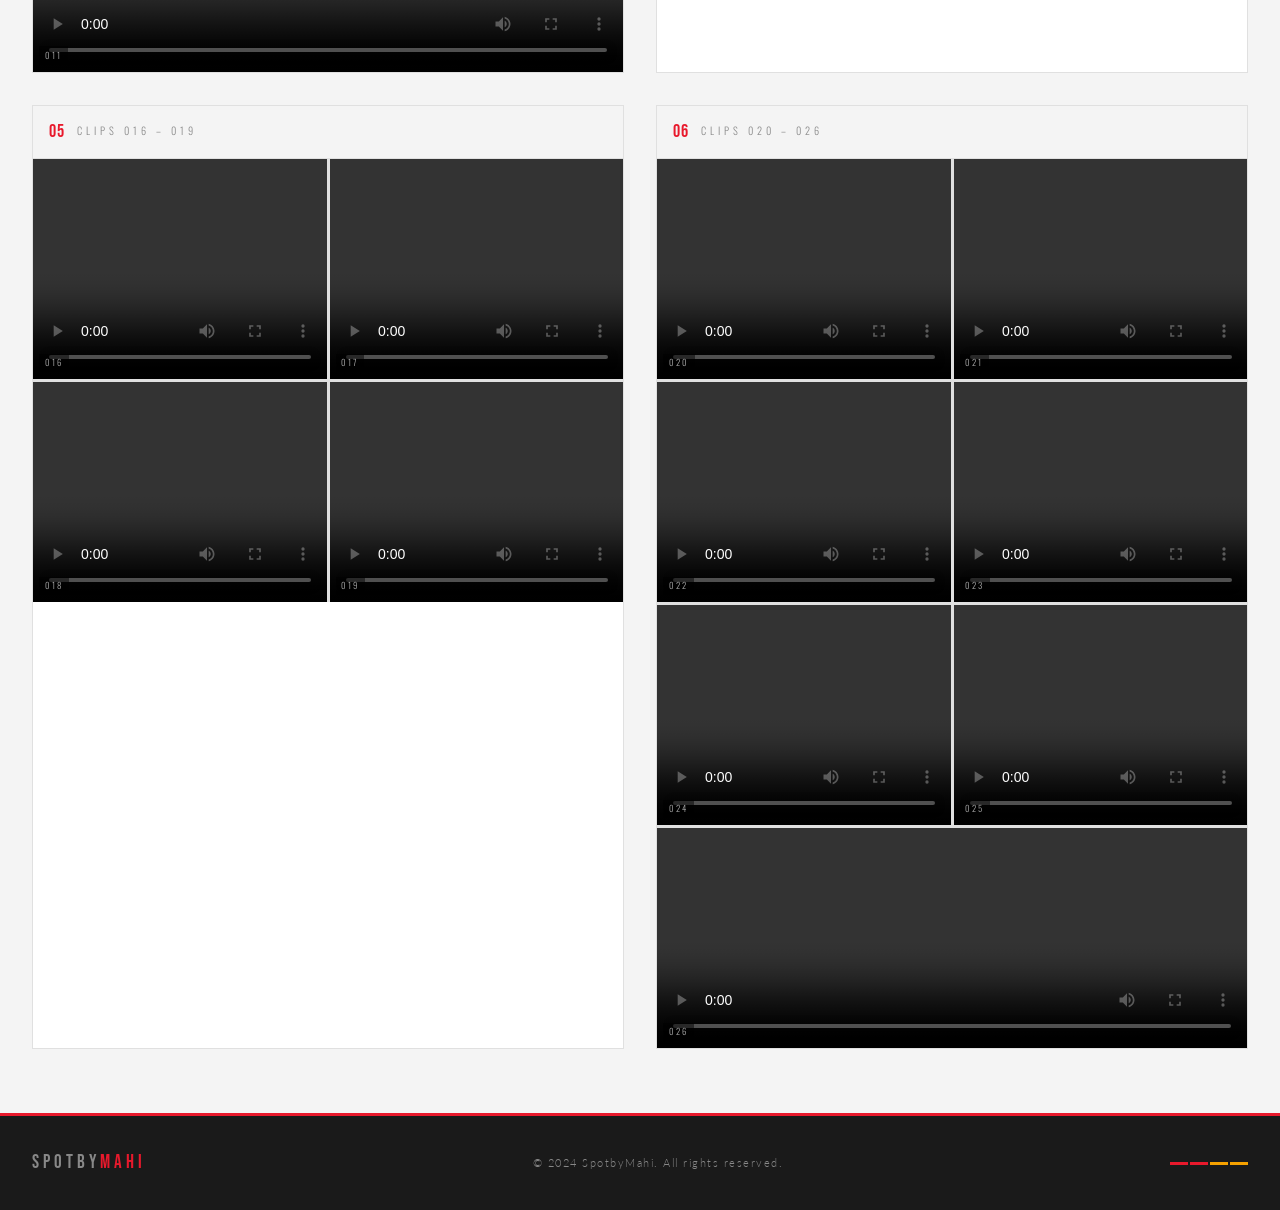
==== commit 835a02b4: "Rare Sightings collage layout + v11 cache bump Grouped 26 rare sightings clips into 6 collages displ" ====
--- a/rare/index.html
+++ b/rare/index.html
@@ -3,13 +3,13 @@
 <head>
   <meta charset="UTF-8">
   <meta name="viewport" content="width=device-width, initial-scale=1.0, viewport-fit=cover">
-  <meta name="description" content="SpotbyMahi â€” Rare car sightings you won't see every day.">
+  <meta name="description" content="SpotbyMahi -- Rare car sightings you won't see every day.">
   <meta name="theme-color" content="#f4f4f4">
   <meta name="apple-mobile-web-app-capable" content="yes">
   <meta name="apple-mobile-web-app-status-bar-style" content="black-translucent">
   <meta name="format-detection" content="telephone=no">
-  <title>Rare Sightings â€” SpotbyMahi</title>
-  <link rel="stylesheet" href="../style.css?v=10">
+  <title>Rare Sightings -- SpotbyMahi</title>
+  <link rel="stylesheet" href="../style.css?v=11">
   <link rel="preconnect" href="https://fonts.googleapis.com">
   <link rel="preconnect" href="https://fonts.gstatic.com" crossorigin>
 </head>
@@ -46,268 +46,172 @@
     <div class="page-divider"></div>
   </header>
 
-  <main class="video-section">
+  <main class="collage-section">
     <p class="video-count"><span>26</span> clips in this collection</p>
 
-    <div class="video-grid">
-
-      <div class="video-card">
-        <div class="video-wrapper">
-          <video src="../Rare/IMG_0483.mov" controls playsinline preload="metadata"></video>
-        </div>
-        <div class="video-footer">
-          <span class="video-num">CLIP 001</span>
-          <div class="video-dot"></div>
-        </div>
-      </div>
-
-      <div class="video-card">
-        <div class="video-wrapper">
-          <video src="../Rare/IMG_0484.mov" controls playsinline preload="metadata"></video>
-        </div>
-        <div class="video-footer">
-          <span class="video-num">CLIP 002</span>
-          <div class="video-dot"></div>
-        </div>
-      </div>
-
-      <div class="video-card">
-        <div class="video-wrapper">
-          <video src="../Rare/IMG_1580.mov" controls playsinline preload="metadata"></video>
-        </div>
-        <div class="video-footer">
-          <span class="video-num">CLIP 003</span>
-          <div class="video-dot"></div>
-        </div>
-      </div>
-
-      <div class="video-card">
-        <div class="video-wrapper">
-          <video src="../Rare/IMG_1581.mov" controls playsinline preload="metadata"></video>
-        </div>
-        <div class="video-footer">
-          <span class="video-num">CLIP 004</span>
-          <div class="video-dot"></div>
-        </div>
-      </div>
-
-      <div class="video-card">
-        <div class="video-wrapper">
-          <video src="../Rare/IMG_1582.mov" controls playsinline preload="metadata"></video>
-        </div>
-        <div class="video-footer">
-          <span class="video-num">CLIP 005</span>
-          <div class="video-dot"></div>
-        </div>
-      </div>
-
-      <div class="video-card">
-        <div class="video-wrapper">
-          <video src="../Rare/IMG_1625.MOV" controls playsinline preload="metadata"></video>
-        </div>
-        <div class="video-footer">
-          <span class="video-num">CLIP 006</span>
-          <div class="video-dot"></div>
-        </div>
-      </div>
-
-      <div class="video-card">
-        <div class="video-wrapper">
-          <video src="../Rare/IMG_1839.mov" controls playsinline preload="metadata"></video>
-        </div>
-        <div class="video-footer">
-          <span class="video-num">CLIP 007</span>
-          <div class="video-dot"></div>
-        </div>
-      </div>
-
-      <div class="video-card">
-        <div class="video-wrapper">
-          <video src="../Rare/IMG_1840.mov" controls playsinline preload="metadata"></video>
-        </div>
-        <div class="video-footer">
-          <span class="video-num">CLIP 008</span>
-          <div class="video-dot"></div>
-        </div>
-      </div>
-
-      <div class="video-card">
-        <div class="video-wrapper">
-          <video src="../Rare/IMG_1841.mov" controls playsinline preload="metadata"></video>
-        </div>
-        <div class="video-footer">
-          <span class="video-num">CLIP 009</span>
-          <div class="video-dot"></div>
-        </div>
-      </div>
-
-      <div class="video-card">
-        <div class="video-wrapper">
-          <video src="../Rare/IMG_1844.mov" controls playsinline preload="metadata"></video>
-        </div>
-        <div class="video-footer">
-          <span class="video-num">CLIP 010</span>
-          <div class="video-dot"></div>
-        </div>
-      </div>
-
-      <div class="video-card">
-        <div class="video-wrapper">
-          <video src="../Rare/IMG_1845.mov" controls playsinline preload="metadata"></video>
-        </div>
-        <div class="video-footer">
-          <span class="video-num">CLIP 011</span>
-          <div class="video-dot"></div>
-        </div>
-      </div>
-
-      <div class="video-card">
-        <div class="video-wrapper">
-          <video src="../Rare/IMG_1932.MOV" controls playsinline preload="metadata"></video>
-        </div>
-        <div class="video-footer">
-          <span class="video-num">CLIP 012</span>
-          <div class="video-dot"></div>
-        </div>
-      </div>
-
-      <div class="video-card">
-        <div class="video-wrapper">
-          <video src="../Rare/IMG_1933.MOV" controls playsinline preload="metadata"></video>
-        </div>
-        <div class="video-footer">
-          <span class="video-num">CLIP 013</span>
-          <div class="video-dot"></div>
-        </div>
-      </div>
-
-      <div class="video-card">
-        <div class="video-wrapper">
-          <video src="../Rare/IMG_1936.MOV" controls playsinline preload="metadata"></video>
-        </div>
-        <div class="video-footer">
-          <span class="video-num">CLIP 014</span>
-          <div class="video-dot"></div>
-        </div>
-      </div>
-
-      <div class="video-card">
-        <div class="video-wrapper">
-          <video src="../Rare/IMG_1938.MOV" controls playsinline preload="metadata"></video>
-        </div>
-        <div class="video-footer">
-          <span class="video-num">CLIP 015</span>
-          <div class="video-dot"></div>
-        </div>
-      </div>
-
-      <div class="video-card">
-        <div class="video-wrapper">
-          <video src="../Rare/IMG_1994.MOV" controls playsinline preload="metadata"></video>
-        </div>
-        <div class="video-footer">
-          <span class="video-num">CLIP 016</span>
-          <div class="video-dot"></div>
-        </div>
-      </div>
-
-      <div class="video-card">
-        <div class="video-wrapper">
-          <video src="../Rare/IMG_1996%20(1).mov" controls playsinline preload="metadata"></video>
-        </div>
-        <div class="video-footer">
-          <span class="video-num">CLIP 017</span>
-          <div class="video-dot"></div>
-        </div>
-      </div>
-
-      <div class="video-card">
-        <div class="video-wrapper">
-          <video src="../Rare/IMG_1997.mov" controls playsinline preload="metadata"></video>
-        </div>
-        <div class="video-footer">
-          <span class="video-num">CLIP 018</span>
-          <div class="video-dot"></div>
-        </div>
-      </div>
-
-      <div class="video-card">
-        <div class="video-wrapper">
-          <video src="../Rare/IMG_1998.mov" controls playsinline preload="metadata"></video>
-        </div>
-        <div class="video-footer">
-          <span class="video-num">CLIP 019</span>
-          <div class="video-dot"></div>
-        </div>
-      </div>
-
-      <div class="video-card">
-        <div class="video-wrapper">
-          <video src="../Rare/IMG_4988.mov" controls playsinline preload="metadata"></video>
-        </div>
-        <div class="video-footer">
-          <span class="video-num">CLIP 020</span>
-          <div class="video-dot"></div>
-        </div>
-      </div>
-
-      <div class="video-card">
-        <div class="video-wrapper">
-          <video src="../Rare/IMG_4989.mov" controls playsinline preload="metadata"></video>
-        </div>
-        <div class="video-footer">
-          <span class="video-num">CLIP 021</span>
-          <div class="video-dot"></div>
-        </div>
-      </div>
-
-      <div class="video-card">
-        <div class="video-wrapper">
-          <video src="../Rare/IMG_4990.mov" controls playsinline preload="metadata"></video>
-        </div>
-        <div class="video-footer">
-          <span class="video-num">CLIP 022</span>
-          <div class="video-dot"></div>
-        </div>
-      </div>
-
-      <div class="video-card">
-        <div class="video-wrapper">
-          <video src="../Rare/IMG_4993.mov" controls playsinline preload="metadata"></video>
-        </div>
-        <div class="video-footer">
-          <span class="video-num">CLIP 023</span>
-          <div class="video-dot"></div>
-        </div>
-      </div>
-
-      <div class="video-card">
-        <div class="video-wrapper">
-          <video src="../Rare/IMG_4996.mov" controls playsinline preload="metadata"></video>
-        </div>
-        <div class="video-footer">
-          <span class="video-num">CLIP 024</span>
-          <div class="video-dot"></div>
-        </div>
-      </div>
-
-      <div class="video-card">
-        <div class="video-wrapper">
-          <video src="../Rare/IMG_4997.mov" controls playsinline preload="metadata"></video>
-        </div>
-        <div class="video-footer">
-          <span class="video-num">CLIP 025</span>
-          <div class="video-dot"></div>
-        </div>
-      </div>
-
-      <div class="video-card">
-        <div class="video-wrapper">
-          <video src="../Rare/IMG_5001.mov" controls playsinline preload="metadata"></video>
-        </div>
-        <div class="video-footer">
-          <span class="video-num">CLIP 026</span>
-          <div class="video-dot"></div>
+    <div class="collage-grid">
+
+      <!-- COLLAGE 01: 001–002 -->
+      <div class="collage">
+        <div class="collage-header">
+          <span class="collage-num">01</span>
+          <span class="collage-range">CLIPS 001 &ndash; 002</span>
+        </div>
+        <div class="collage-videos collage-2">
+          <div class="collage-item">
+            <video src="../Rare/IMG_0483.mov" controls playsinline preload="metadata"></video>
+            <span class="collage-item-num">001</span>
+          </div>
+          <div class="collage-item">
+            <video src="../Rare/IMG_0484.mov" controls playsinline preload="metadata"></video>
+            <span class="collage-item-num">002</span>
+          </div>
+        </div>
+      </div>
+
+      <!-- COLLAGE 02: 003–006 -->
+      <div class="collage">
+        <div class="collage-header">
+          <span class="collage-num">02</span>
+          <span class="collage-range">CLIPS 003 &ndash; 006</span>
+        </div>
+        <div class="collage-videos collage-4">
+          <div class="collage-item">
+            <video src="../Rare/IMG_1580.mov" controls playsinline preload="metadata"></video>
+            <span class="collage-item-num">003</span>
+          </div>
+          <div class="collage-item">
+            <video src="../Rare/IMG_1581.mov" controls playsinline preload="metadata"></video>
+            <span class="collage-item-num">004</span>
+          </div>
+          <div class="collage-item">
+            <video src="../Rare/IMG_1582.mov" controls playsinline preload="metadata"></video>
+            <span class="collage-item-num">005</span>
+          </div>
+          <div class="collage-item">
+            <video src="../Rare/IMG_1625.MOV" controls playsinline preload="metadata"></video>
+            <span class="collage-item-num">006</span>
+          </div>
+        </div>
+      </div>
+
+      <!-- COLLAGE 03: 007–011 -->
+      <div class="collage">
+        <div class="collage-header">
+          <span class="collage-num">03</span>
+          <span class="collage-range">CLIPS 007 &ndash; 011</span>
+        </div>
+        <div class="collage-videos collage-5">
+          <div class="collage-item">
+            <video src="../Rare/IMG_1839.mov" controls playsinline preload="metadata"></video>
+            <span class="collage-item-num">007</span>
+          </div>
+          <div class="collage-item">
+            <video src="../Rare/IMG_1840.mov" controls playsinline preload="metadata"></video>
+            <span class="collage-item-num">008</span>
+          </div>
+          <div class="collage-item">
+            <video src="../Rare/IMG_1841.mov" controls playsinline preload="metadata"></video>
+            <span class="collage-item-num">009</span>
+          </div>
+          <div class="collage-item">
+            <video src="../Rare/IMG_1844.mov" controls playsinline preload="metadata"></video>
+            <span class="collage-item-num">010</span>
+          </div>
+          <div class="collage-item collage-item--span">
+            <video src="../Rare/IMG_1845.mov" controls playsinline preload="metadata"></video>
+            <span class="collage-item-num">011</span>
+          </div>
+        </div>
+      </div>
+
+      <!-- COLLAGE 04: 012–015 -->
+      <div class="collage">
+        <div class="collage-header">
+          <span class="collage-num">04</span>
+          <span class="collage-range">CLIPS 012 &ndash; 015</span>
+        </div>
+        <div class="collage-videos collage-4">
+          <div class="collage-item">
+            <video src="../Rare/IMG_1932.MOV" controls playsinline preload="metadata"></video>
+            <span class="collage-item-num">012</span>
+          </div>
+          <div class="collage-item">
+            <video src="../Rare/IMG_1933.MOV" controls playsinline preload="metadata"></video>
+            <span class="collage-item-num">013</span>
+          </div>
+          <div class="collage-item">
+            <video src="../Rare/IMG_1936.MOV" controls playsinline preload="metadata"></video>
+            <span class="collage-item-num">014</span>
+          </div>
+          <div class="collage-item">
+            <video src="../Rare/IMG_1938.MOV" controls playsinline preload="metadata"></video>
+            <span class="collage-item-num">015</span>
+          </div>
+        </div>
+      </div>
+
+      <!-- COLLAGE 05: 016–019 -->
+      <div class="collage">
+        <div class="collage-header">
+          <span class="collage-num">05</span>
+          <span class="collage-range">CLIPS 016 &ndash; 019</span>
+        </div>
+        <div class="collage-videos collage-4">
+          <div class="collage-item">
+            <video src="../Rare/IMG_1994.MOV" controls playsinline preload="metadata"></video>
+            <span class="collage-item-num">016</span>
+          </div>
+          <div class="collage-item">
+            <video src="../Rare/IMG_1996%20(1).mov" controls playsinline preload="metadata"></video>
+            <span class="collage-item-num">017</span>
+          </div>
+          <div class="collage-item">
+            <video src="../Rare/IMG_1997.mov" controls playsinline preload="metadata"></video>
+            <span class="collage-item-num">018</span>
+          </div>
+          <div class="collage-item">
+            <video src="../Rare/IMG_1998.mov" controls playsinline preload="metadata"></video>
+            <span class="collage-item-num">019</span>
+          </div>
+        </div>
+      </div>
+
+      <!-- COLLAGE 06: 020–026 -->
+      <div class="collage">
+        <div class="collage-header">
+          <span class="collage-num">06</span>
+          <span class="collage-range">CLIPS 020 &ndash; 026</span>
+        </div>
+        <div class="collage-videos collage-7">
+          <div class="collage-item">
+            <video src="../Rare/IMG_4988.mov" controls playsinline preload="metadata"></video>
+            <span class="collage-item-num">020</span>
+          </div>
+          <div class="collage-item">
+            <video src="../Rare/IMG_4989.mov" controls playsinline preload="metadata"></video>
+            <span class="collage-item-num">021</span>
+          </div>
+          <div class="collage-item">
+            <video src="../Rare/IMG_4990.mov" controls playsinline preload="metadata"></video>
+            <span class="collage-item-num">022</span>
+          </div>
+          <div class="collage-item">
+            <video src="../Rare/IMG_4993.mov" controls playsinline preload="metadata"></video>
+            <span class="collage-item-num">023</span>
+          </div>
+          <div class="collage-item">
+            <video src="../Rare/IMG_4996.mov" controls playsinline preload="metadata"></video>
+            <span class="collage-item-num">024</span>
+          </div>
+          <div class="collage-item">
+            <video src="../Rare/IMG_4997.mov" controls playsinline preload="metadata"></video>
+            <span class="collage-item-num">025</span>
+          </div>
+          <div class="collage-item collage-item--span">
+            <video src="../Rare/IMG_5001.mov" controls playsinline preload="metadata"></video>
+            <span class="collage-item-num">026</span>
+          </div>
         </div>
       </div>
 
@@ -327,7 +231,6 @@
     </div>
   </footer>
 
-  <script src="../main.js?v=10"></script>
+  <script src="../main.js?v=11"></script>
 </body>
 </html>
-
--- a/style.css
+++ b/style.css
@@ -692,6 +692,20 @@
   opacity: 0.6;
 }
 
+/* ===================== RARE COLLAGES ===================== */
+.collage-section { padding: 2rem 2rem 4rem; max-width: 1400px; margin: 0 auto; }
+.collage-grid { display: grid; grid-template-columns: repeat(2, 1fr); gap: 2rem; margin-top: 2rem; }
+.collage { background: var(--bg-card); border: 1px solid var(--border); overflow: hidden; }
+.collage-header { display: flex; align-items: center; gap: 0.75rem; padding: 0.75rem 1rem; border-bottom: 1px solid var(--border); background: var(--bg); }
+.collage-num { font-family: 'Bebas Neue', cursive; font-size: 1.1rem; color: var(--red); letter-spacing: 0.05em; }
+.collage-range { font-family: 'Oswald', sans-serif; font-size: 0.65rem; letter-spacing: 4px; text-transform: uppercase; color: var(--muted); }
+.collage-videos { display: grid; gap: 3px; background: var(--border); }
+.collage-2, .collage-4, .collage-5, .collage-7 { grid-template-columns: 1fr 1fr; }
+.collage-item { position: relative; background: #000; height: 220px; overflow: hidden; }
+.collage-item video { width: 100%; height: 100%; object-fit: cover; display: block; }
+.collage-item-num { position: absolute; bottom: 0.4rem; left: 0.4rem; font-family: 'Oswald', sans-serif; font-size: 0.55rem; letter-spacing: 2px; color: rgba(255,255,255,0.7); background: rgba(0,0,0,0.5); padding: 0.15rem 0.35rem; }
+.collage-item--span { grid-column: span 2; }
+
 /* ===================== SOCIAL PAGE ===================== */
 
 .sc-hero {
@@ -797,6 +811,13 @@
 
 .sc-dot { color: var(--red); }
 
+.sc-btn-group {
+  display: flex;
+  gap: 1rem;
+  flex-wrap: wrap;
+  justify-content: center;
+}
+
 .sc-follow-btn {
   display: inline-flex;
   align-items: center;
@@ -809,7 +830,7 @@
   text-decoration: none;
   color: #ffffff;
   background: var(--red);
-  padding: 1rem 2.75rem;
+  padding: 1rem 2.25rem;
   border: 2px solid var(--red);
   transition: background 0.25s, color 0.25s;
 }
@@ -817,6 +838,18 @@
 .sc-follow-btn:hover {
   background: transparent;
   color: var(--red);
+}
+
+.sc-follow-btn--tt {
+  background: transparent;
+  border-color: rgba(255,255,255,0.25);
+  color: #ffffff;
+}
+
+.sc-follow-btn--tt:hover {
+  background: #ffffff;
+  border-color: #ffffff;
+  color: #111111;
 }
 
 .sc-scroll-hint {
@@ -1051,6 +1084,9 @@
     grid-template-columns: repeat(auto-fill, minmax(140px, 1fr));
     gap: 0.5rem;
   }
+
+  .collage-grid { grid-template-columns: 1fr; }
+  .collage-item { height: 180px; }
 
   .sc-pillars-grid { grid-template-columns: 1fr; }
   .sc-pillar:hover { transform: none; }
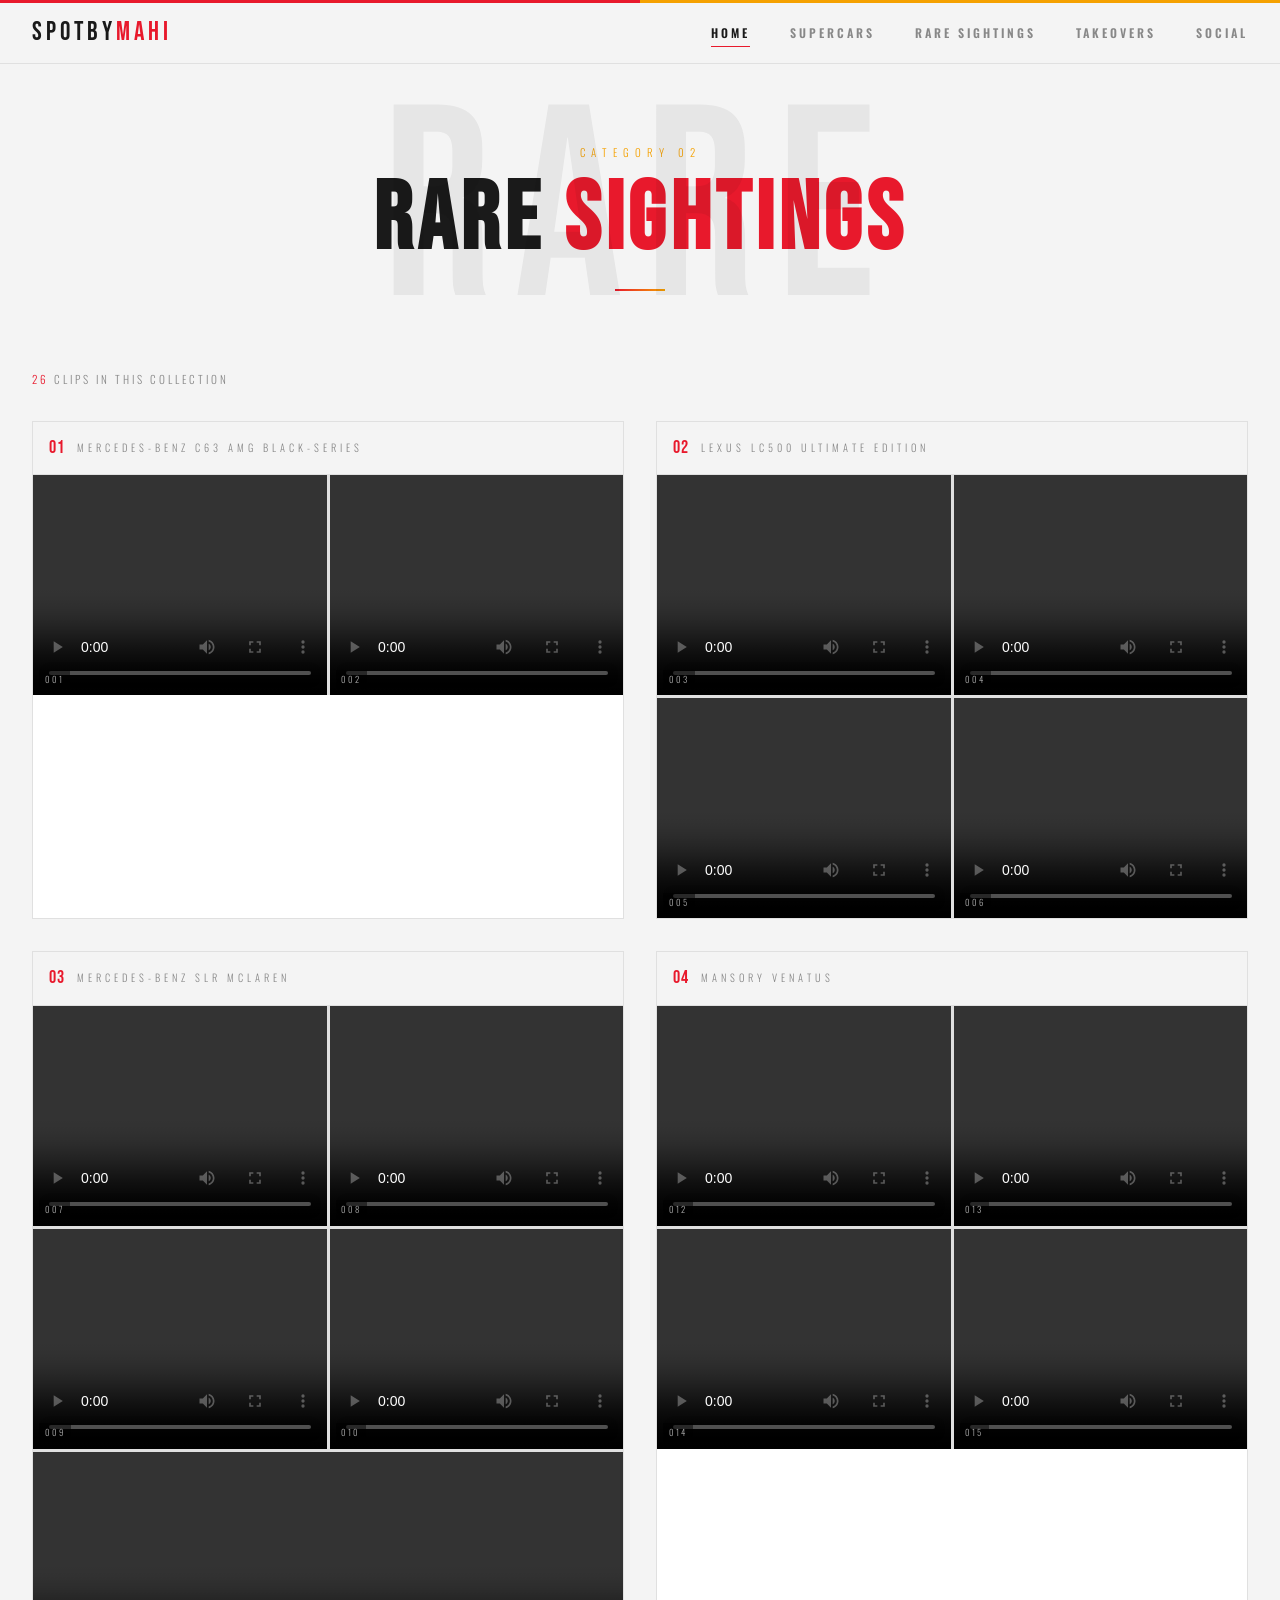
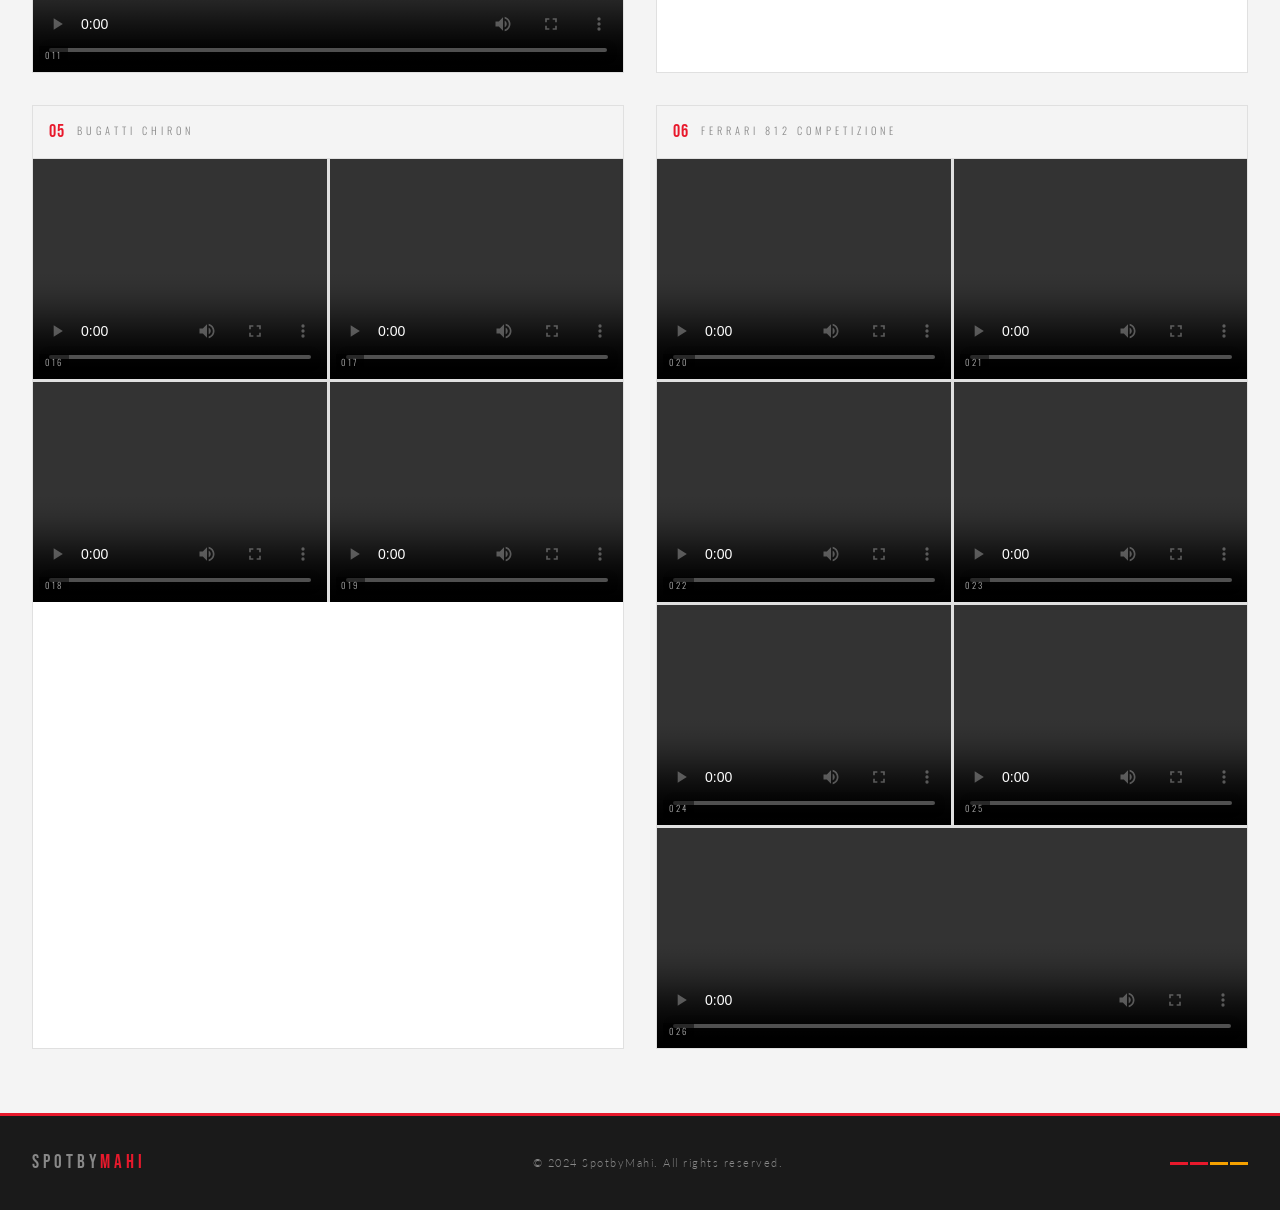
==== commit 528a7588: "Name Rare Sightings collages by car Co-Authored-By: Claude Sonnet 4.6 <noreply@anthropic.com>" ====
--- a/rare/index.html
+++ b/rare/index.html
@@ -55,7 +55,7 @@
       <div class="collage">
         <div class="collage-header">
           <span class="collage-num">01</span>
-          <span class="collage-range">CLIPS 001 &ndash; 002</span>
+          <span class="collage-range">MERCEDES-BENZ C63 AMG BLACK-SERIES</span>
         </div>
         <div class="collage-videos collage-2">
           <div class="collage-item">
@@ -73,7 +73,7 @@
       <div class="collage">
         <div class="collage-header">
           <span class="collage-num">02</span>
-          <span class="collage-range">CLIPS 003 &ndash; 006</span>
+          <span class="collage-range">LEXUS LC500 ULTIMATE EDITION</span>
         </div>
         <div class="collage-videos collage-4">
           <div class="collage-item">
@@ -99,7 +99,7 @@
       <div class="collage">
         <div class="collage-header">
           <span class="collage-num">03</span>
-          <span class="collage-range">CLIPS 007 &ndash; 011</span>
+          <span class="collage-range">MERCEDES-BENZ SLR MCLAREN</span>
         </div>
         <div class="collage-videos collage-5">
           <div class="collage-item">
@@ -129,7 +129,7 @@
       <div class="collage">
         <div class="collage-header">
           <span class="collage-num">04</span>
-          <span class="collage-range">CLIPS 012 &ndash; 015</span>
+          <span class="collage-range">MANSORY VENATUS</span>
         </div>
         <div class="collage-videos collage-4">
           <div class="collage-item">
@@ -155,7 +155,7 @@
       <div class="collage">
         <div class="collage-header">
           <span class="collage-num">05</span>
-          <span class="collage-range">CLIPS 016 &ndash; 019</span>
+          <span class="collage-range">BUGATTI CHIRON</span>
         </div>
         <div class="collage-videos collage-4">
           <div class="collage-item">
@@ -181,7 +181,7 @@
       <div class="collage">
         <div class="collage-header">
           <span class="collage-num">06</span>
-          <span class="collage-range">CLIPS 020 &ndash; 026</span>
+          <span class="collage-range">FERRARI 812 COMPETIZIONE</span>
         </div>
         <div class="collage-videos collage-7">
           <div class="collage-item">
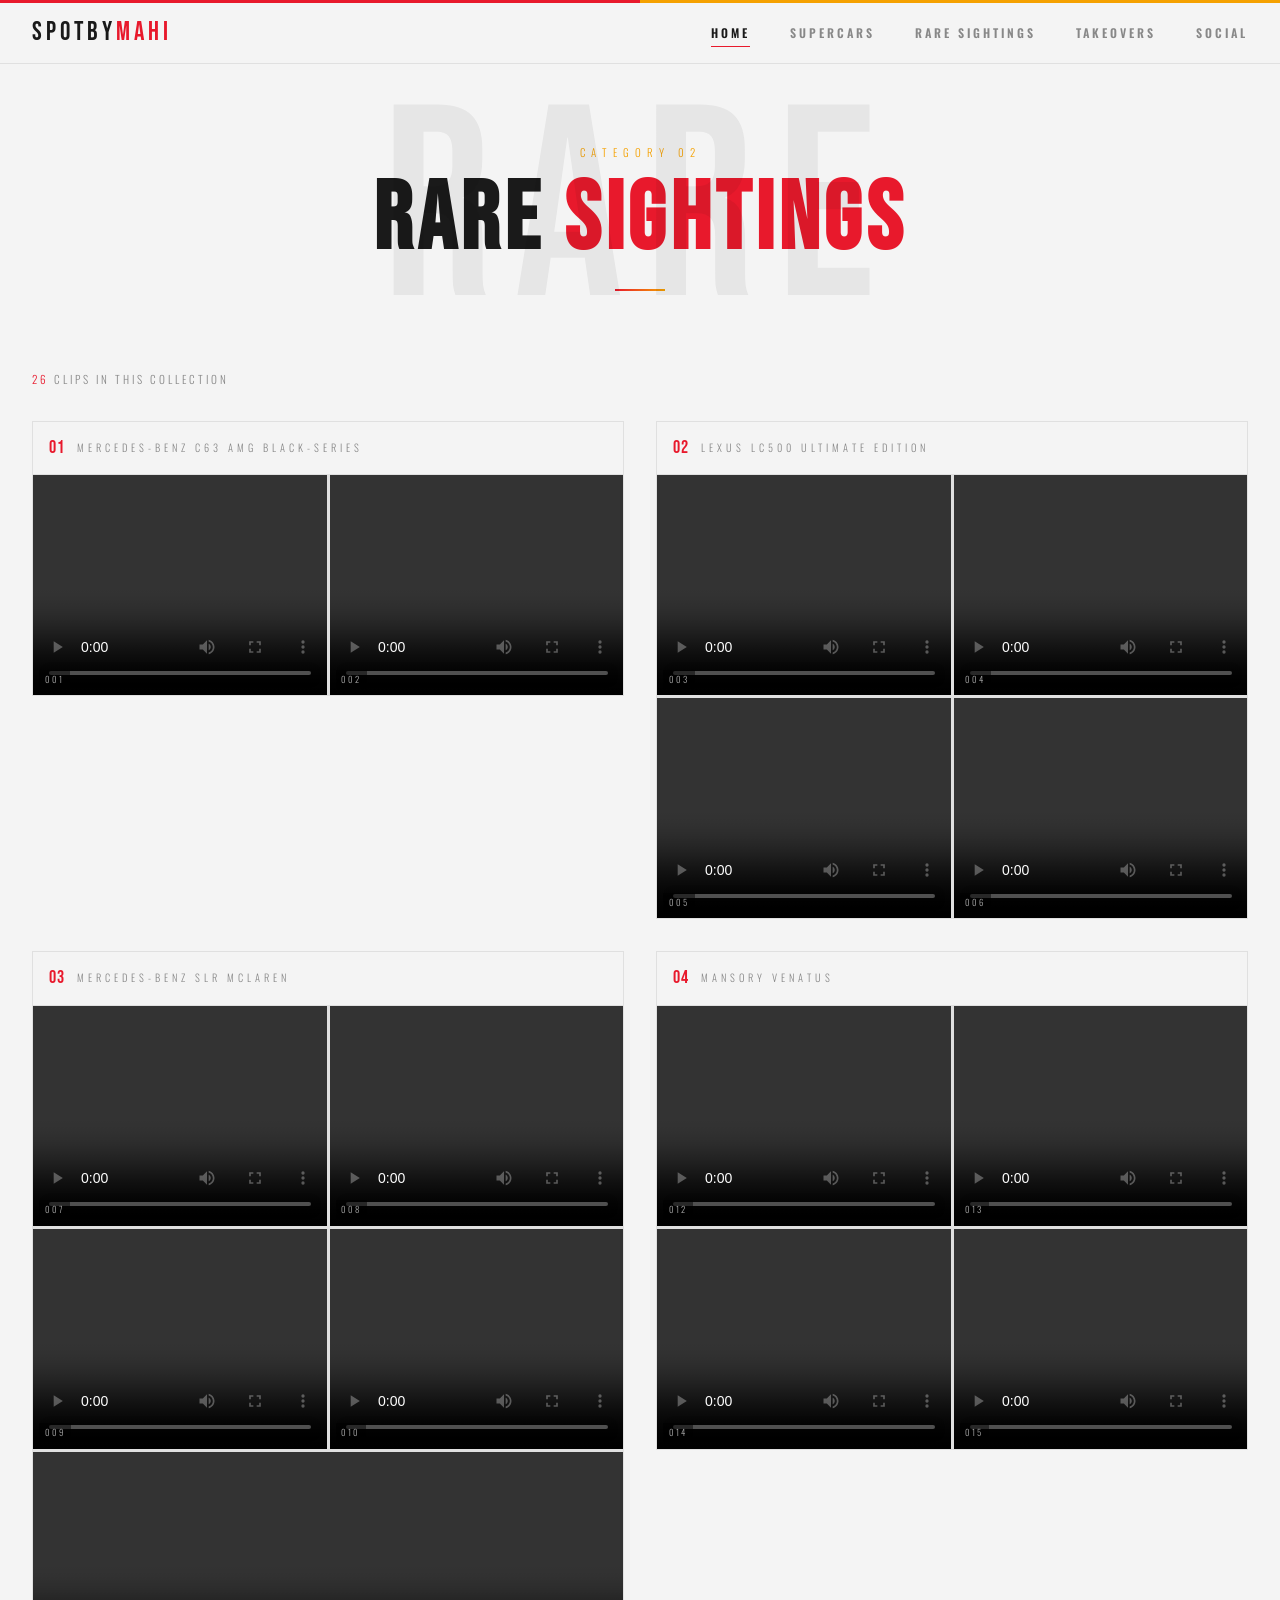
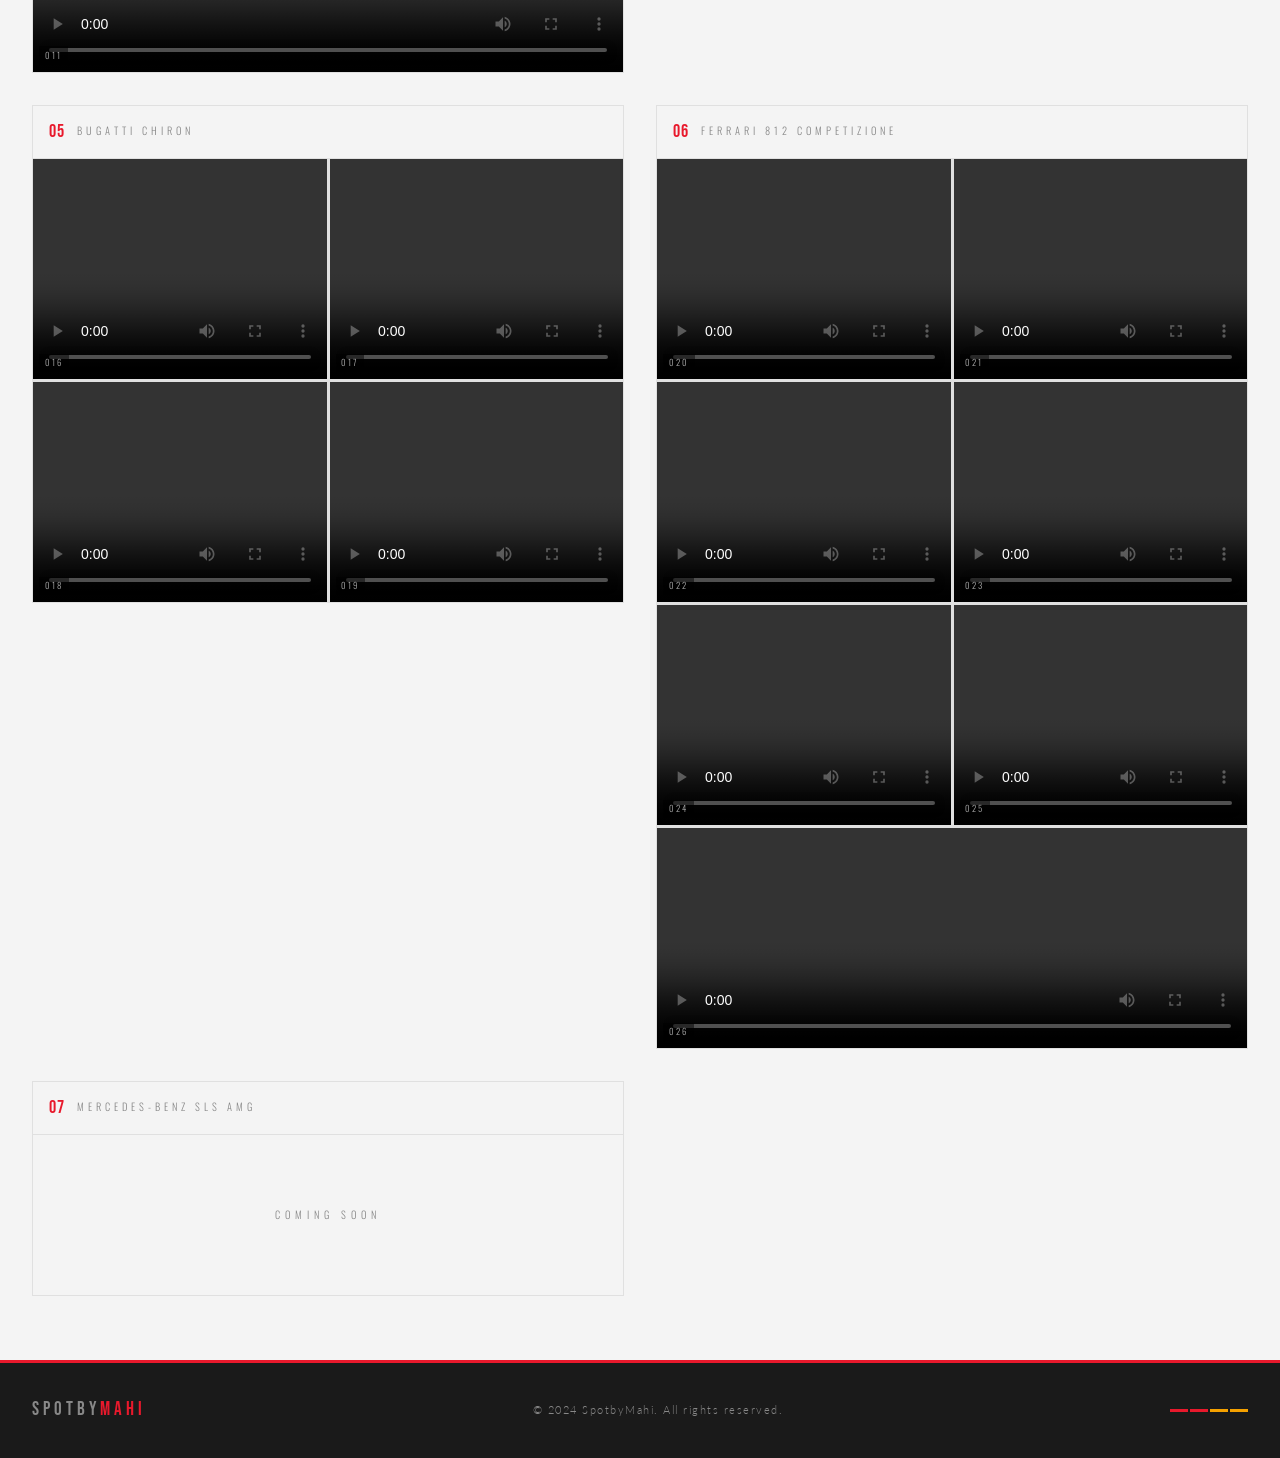
==== commit c59eb7c6: "Add collage 07 Mercedes-Benz SLS AMG (placeholder) Co-Authored-By: Claude Sonnet 4.6 <noreply@anthro" ====
--- a/rare/index.html
+++ b/rare/index.html
@@ -215,6 +215,17 @@
         </div>
       </div>
 
+      <!-- COLLAGE 07: Mercedes-Benz SLS AMG -->
+      <div class="collage">
+        <div class="collage-header">
+          <span class="collage-num">07</span>
+          <span class="collage-range">MERCEDES-BENZ SLS AMG</span>
+        </div>
+        <div class="collage-empty">
+          <span class="collage-empty-label">Coming Soon</span>
+        </div>
+      </div>
+
     </div>
   </main>
 
--- a/style.css
+++ b/style.css
@@ -694,7 +694,7 @@
 
 /* ===================== RARE COLLAGES ===================== */
 .collage-section { padding: 2rem 2rem 4rem; max-width: 1400px; margin: 0 auto; }
-.collage-grid { display: grid; grid-template-columns: repeat(2, 1fr); gap: 2rem; margin-top: 2rem; }
+.collage-grid { display: grid; grid-template-columns: repeat(2, 1fr); gap: 2rem; margin-top: 2rem; align-items: start; }
 .collage { background: var(--bg-card); border: 1px solid var(--border); overflow: hidden; }
 .collage-header { display: flex; align-items: center; gap: 0.75rem; padding: 0.75rem 1rem; border-bottom: 1px solid var(--border); background: var(--bg); }
 .collage-num { font-family: 'Bebas Neue', cursive; font-size: 1.1rem; color: var(--red); letter-spacing: 0.05em; }
@@ -705,6 +705,8 @@
 .collage-item video { width: 100%; height: 100%; object-fit: cover; display: block; }
 .collage-item-num { position: absolute; bottom: 0.4rem; left: 0.4rem; font-family: 'Oswald', sans-serif; font-size: 0.55rem; letter-spacing: 2px; color: rgba(255,255,255,0.7); background: rgba(0,0,0,0.5); padding: 0.15rem 0.35rem; }
 .collage-item--span { grid-column: span 2; }
+.collage-empty { display: flex; align-items: center; justify-content: center; height: 160px; background: var(--bg); }
+.collage-empty-label { font-family: 'Oswald', sans-serif; font-size: 0.65rem; letter-spacing: 5px; text-transform: uppercase; color: var(--muted); }
 
 /* ===================== SOCIAL PAGE ===================== */
 
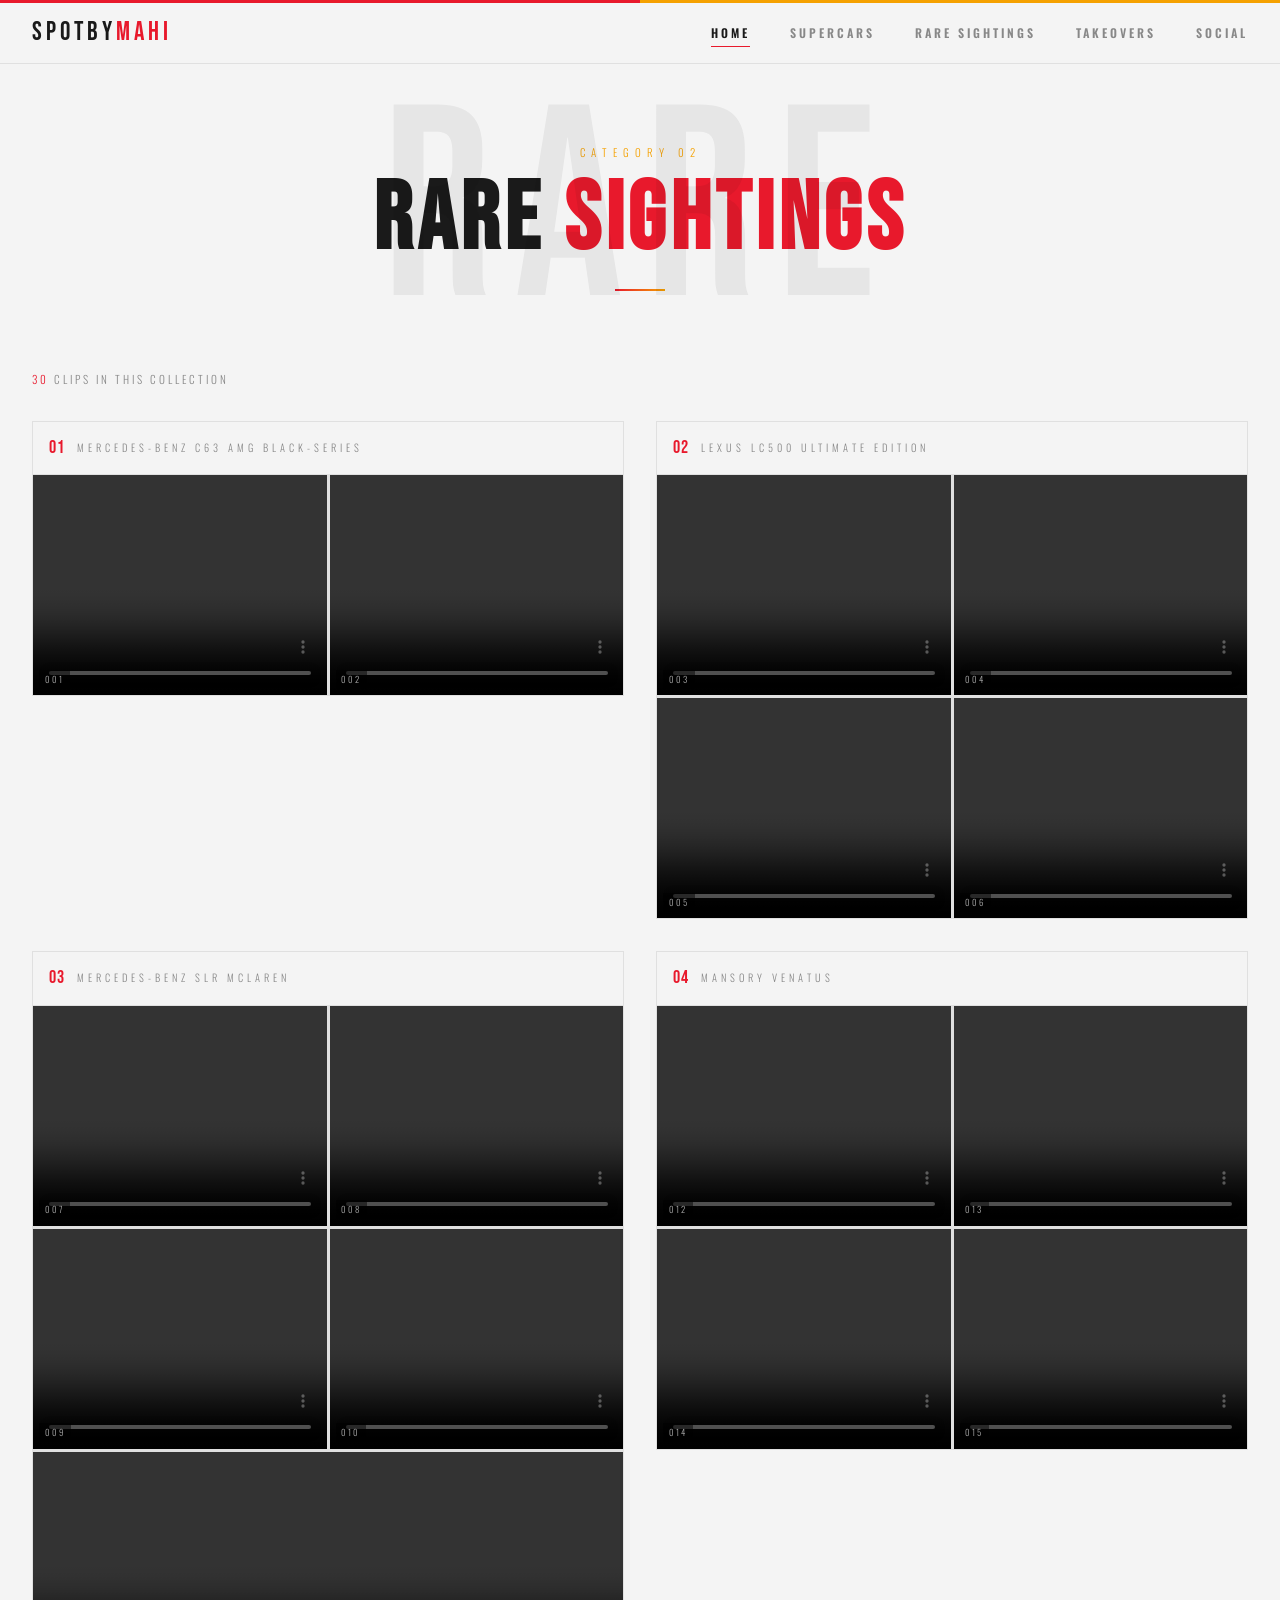
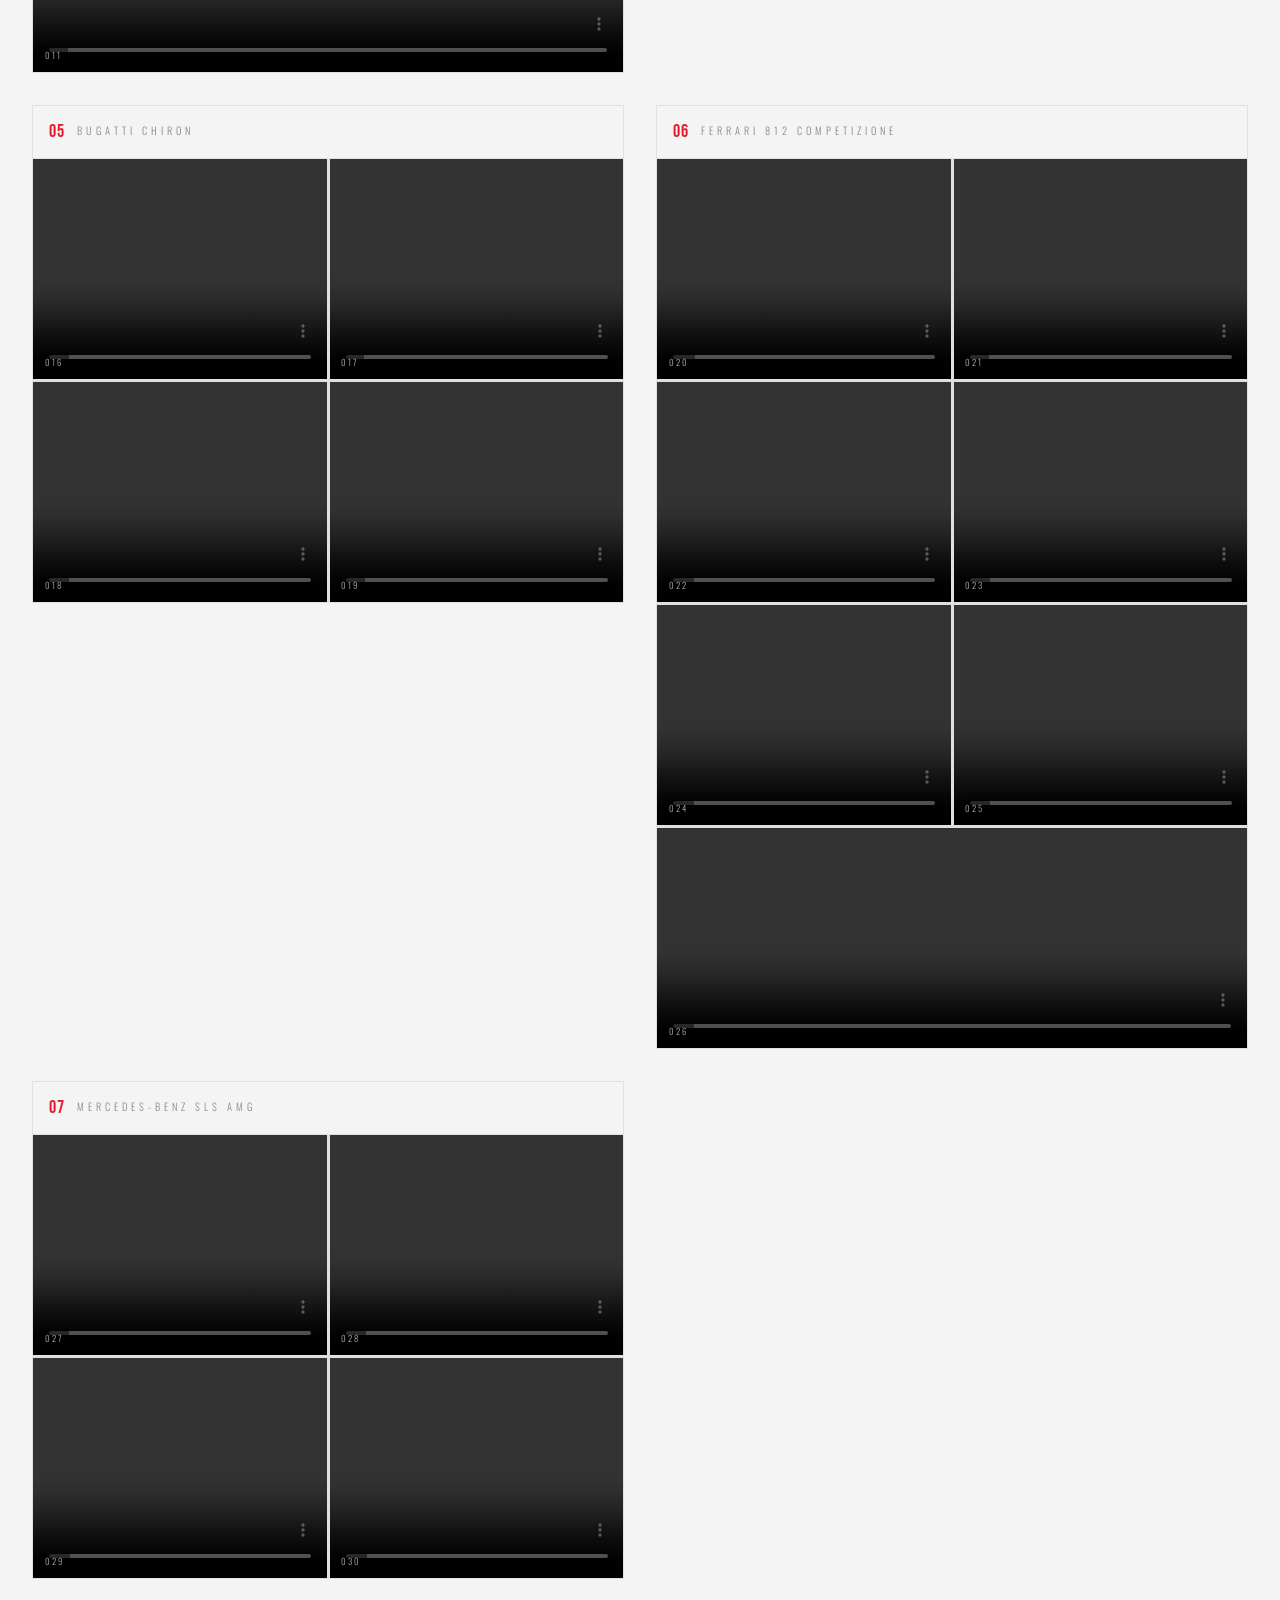
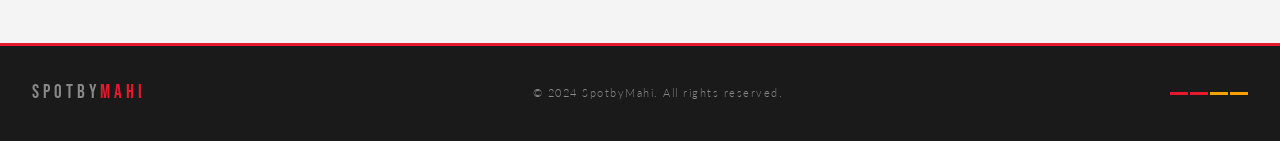
==== commit b3a44c27: "Add clips 027-030 to collage 07 Mercedes-Benz SLS AMG Co-Authored-By: Claude Sonnet 4.6 <noreply@ant" ====
--- a/rare/index.html
+++ b/rare/index.html
@@ -47,7 +47,7 @@
   </header>
 
   <main class="collage-section">
-    <p class="video-count"><span>26</span> clips in this collection</p>
+    <p class="video-count"><span>30</span> clips in this collection</p>
 
     <div class="collage-grid">
 
@@ -221,8 +221,23 @@
           <span class="collage-num">07</span>
           <span class="collage-range">MERCEDES-BENZ SLS AMG</span>
         </div>
-        <div class="collage-empty">
-          <span class="collage-empty-label">Coming Soon</span>
+        <div class="collage-videos collage-4">
+          <div class="collage-item">
+            <video src="../Rare/IMG_5388.mov" controls playsinline preload="metadata"></video>
+            <span class="collage-item-num">027</span>
+          </div>
+          <div class="collage-item">
+            <video src="../Rare/IMG_5390.mov" controls playsinline preload="metadata"></video>
+            <span class="collage-item-num">028</span>
+          </div>
+          <div class="collage-item">
+            <video src="../Rare/IMG_5391.mov" controls playsinline preload="metadata"></video>
+            <span class="collage-item-num">029</span>
+          </div>
+          <div class="collage-item">
+            <video src="../Rare/IMG_5393.mov" controls playsinline preload="metadata"></video>
+            <span class="collage-item-num">030</span>
+          </div>
         </div>
       </div>
 
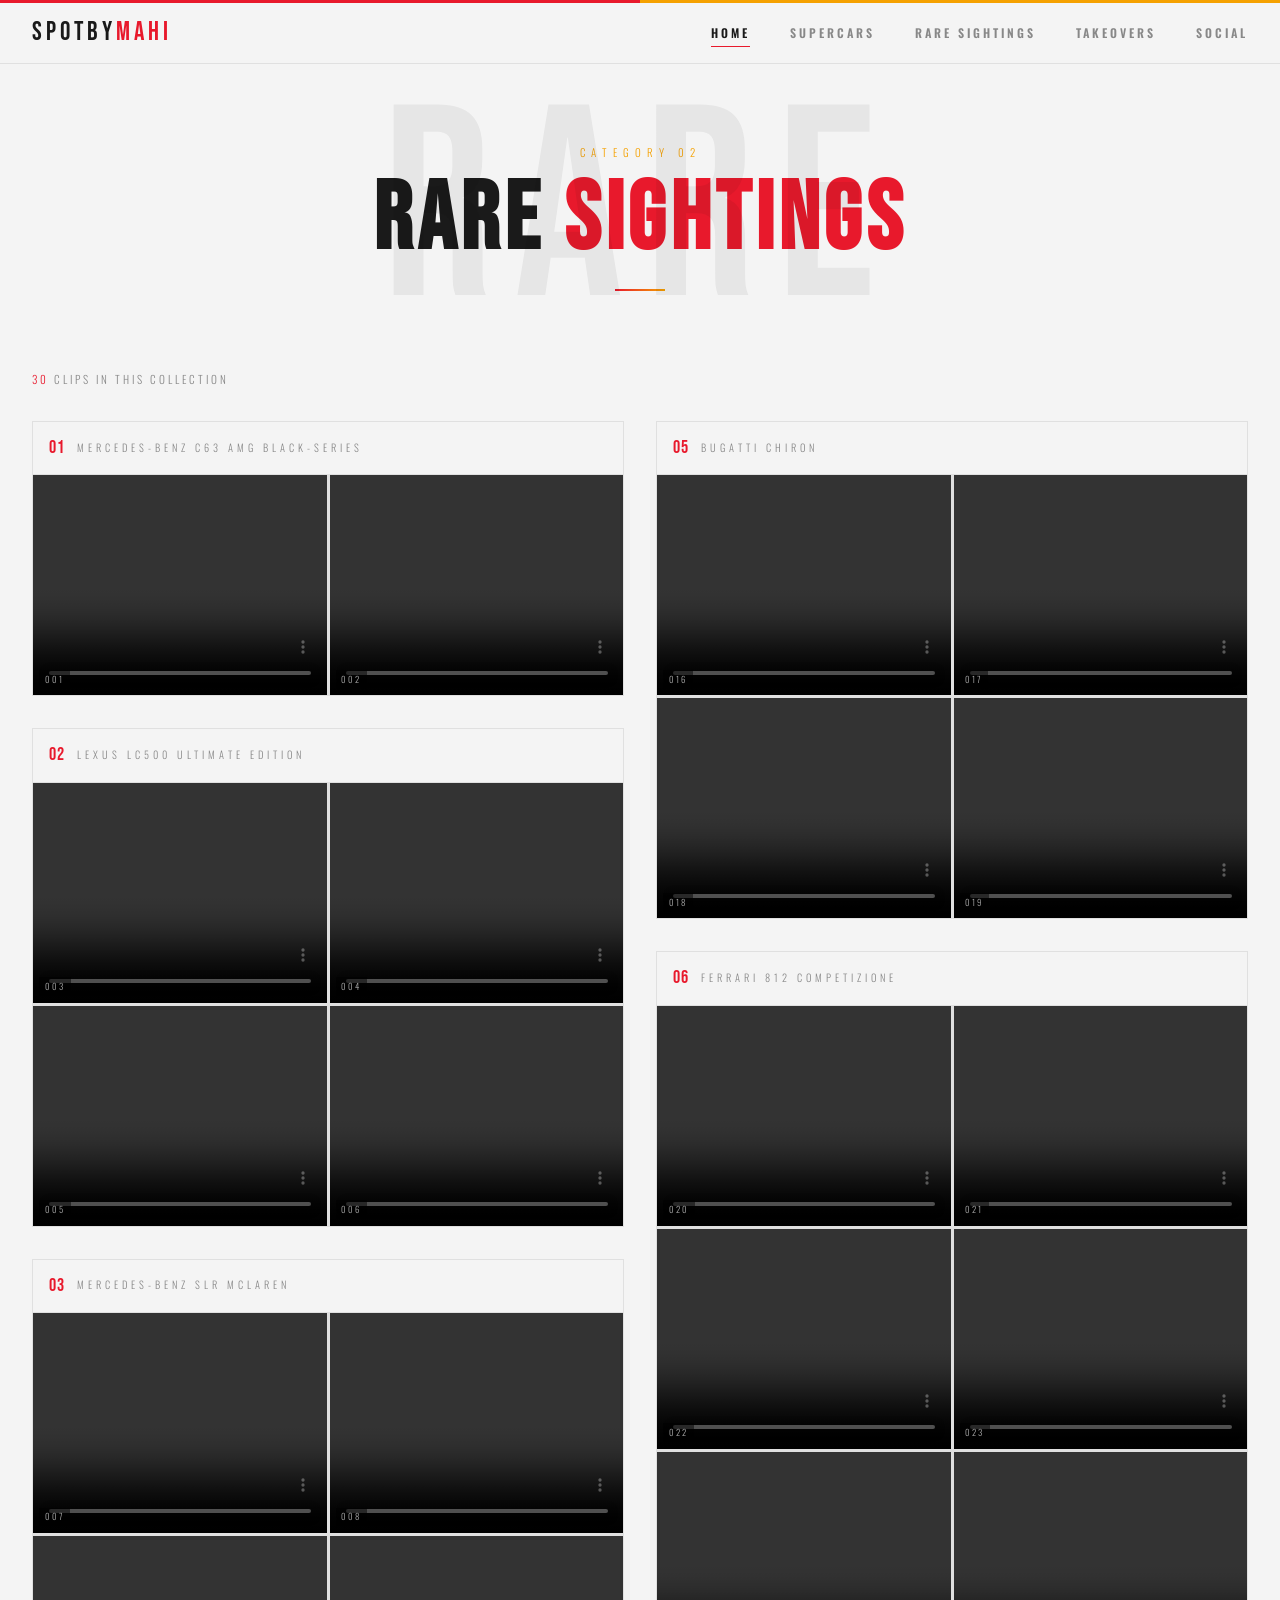
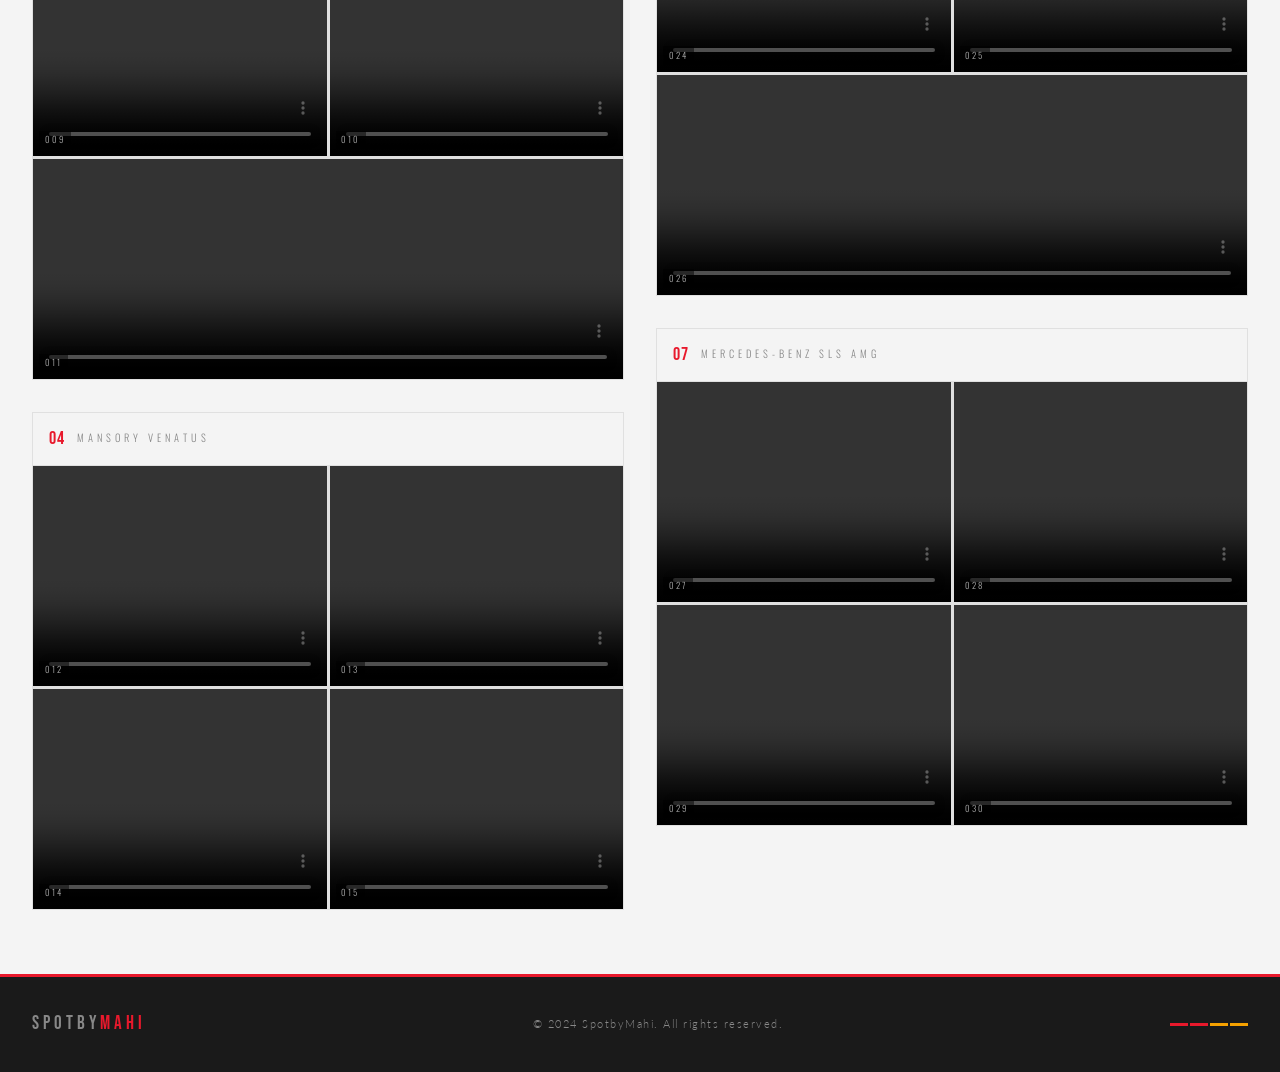
==== commit 6df41190: "Bump cache to v12 to force CSS reload Co-Authored-By: Claude Sonnet 4.6 <noreply@anthropic.com>" ====
--- a/rare/index.html
+++ b/rare/index.html
@@ -9,7 +9,7 @@
   <meta name="apple-mobile-web-app-status-bar-style" content="black-translucent">
   <meta name="format-detection" content="telephone=no">
   <title>Rare Sightings -- SpotbyMahi</title>
-  <link rel="stylesheet" href="../style.css?v=11">
+  <link rel="stylesheet" href="../style.css?v=12">
   <link rel="preconnect" href="https://fonts.googleapis.com">
   <link rel="preconnect" href="https://fonts.gstatic.com" crossorigin>
 </head>
@@ -257,6 +257,6 @@
     </div>
   </footer>
 
-  <script src="../main.js?v=11"></script>
+  <script src="../main.js?v=12"></script>
 </body>
 </html>
--- a/style.css
+++ b/style.css
@@ -694,8 +694,8 @@
 
 /* ===================== RARE COLLAGES ===================== */
 .collage-section { padding: 2rem 2rem 4rem; max-width: 1400px; margin: 0 auto; }
-.collage-grid { display: grid; grid-template-columns: repeat(2, 1fr); gap: 2rem; margin-top: 2rem; align-items: start; }
-.collage { background: var(--bg-card); border: 1px solid var(--border); overflow: hidden; }
+.collage-grid { columns: 2; column-gap: 2rem; margin-top: 2rem; }
+.collage { background: var(--bg-card); border: 1px solid var(--border); overflow: hidden; break-inside: avoid; margin-bottom: 2rem; }
 .collage-header { display: flex; align-items: center; gap: 0.75rem; padding: 0.75rem 1rem; border-bottom: 1px solid var(--border); background: var(--bg); }
 .collage-num { font-family: 'Bebas Neue', cursive; font-size: 1.1rem; color: var(--red); letter-spacing: 0.05em; }
 .collage-range { font-family: 'Oswald', sans-serif; font-size: 0.65rem; letter-spacing: 4px; text-transform: uppercase; color: var(--muted); }
@@ -1087,7 +1087,7 @@
     gap: 0.5rem;
   }
 
-  .collage-grid { grid-template-columns: 1fr; }
+  .collage-grid { columns: 1; }
   .collage-item { height: 180px; }
 
   .sc-pillars-grid { grid-template-columns: 1fr; }
